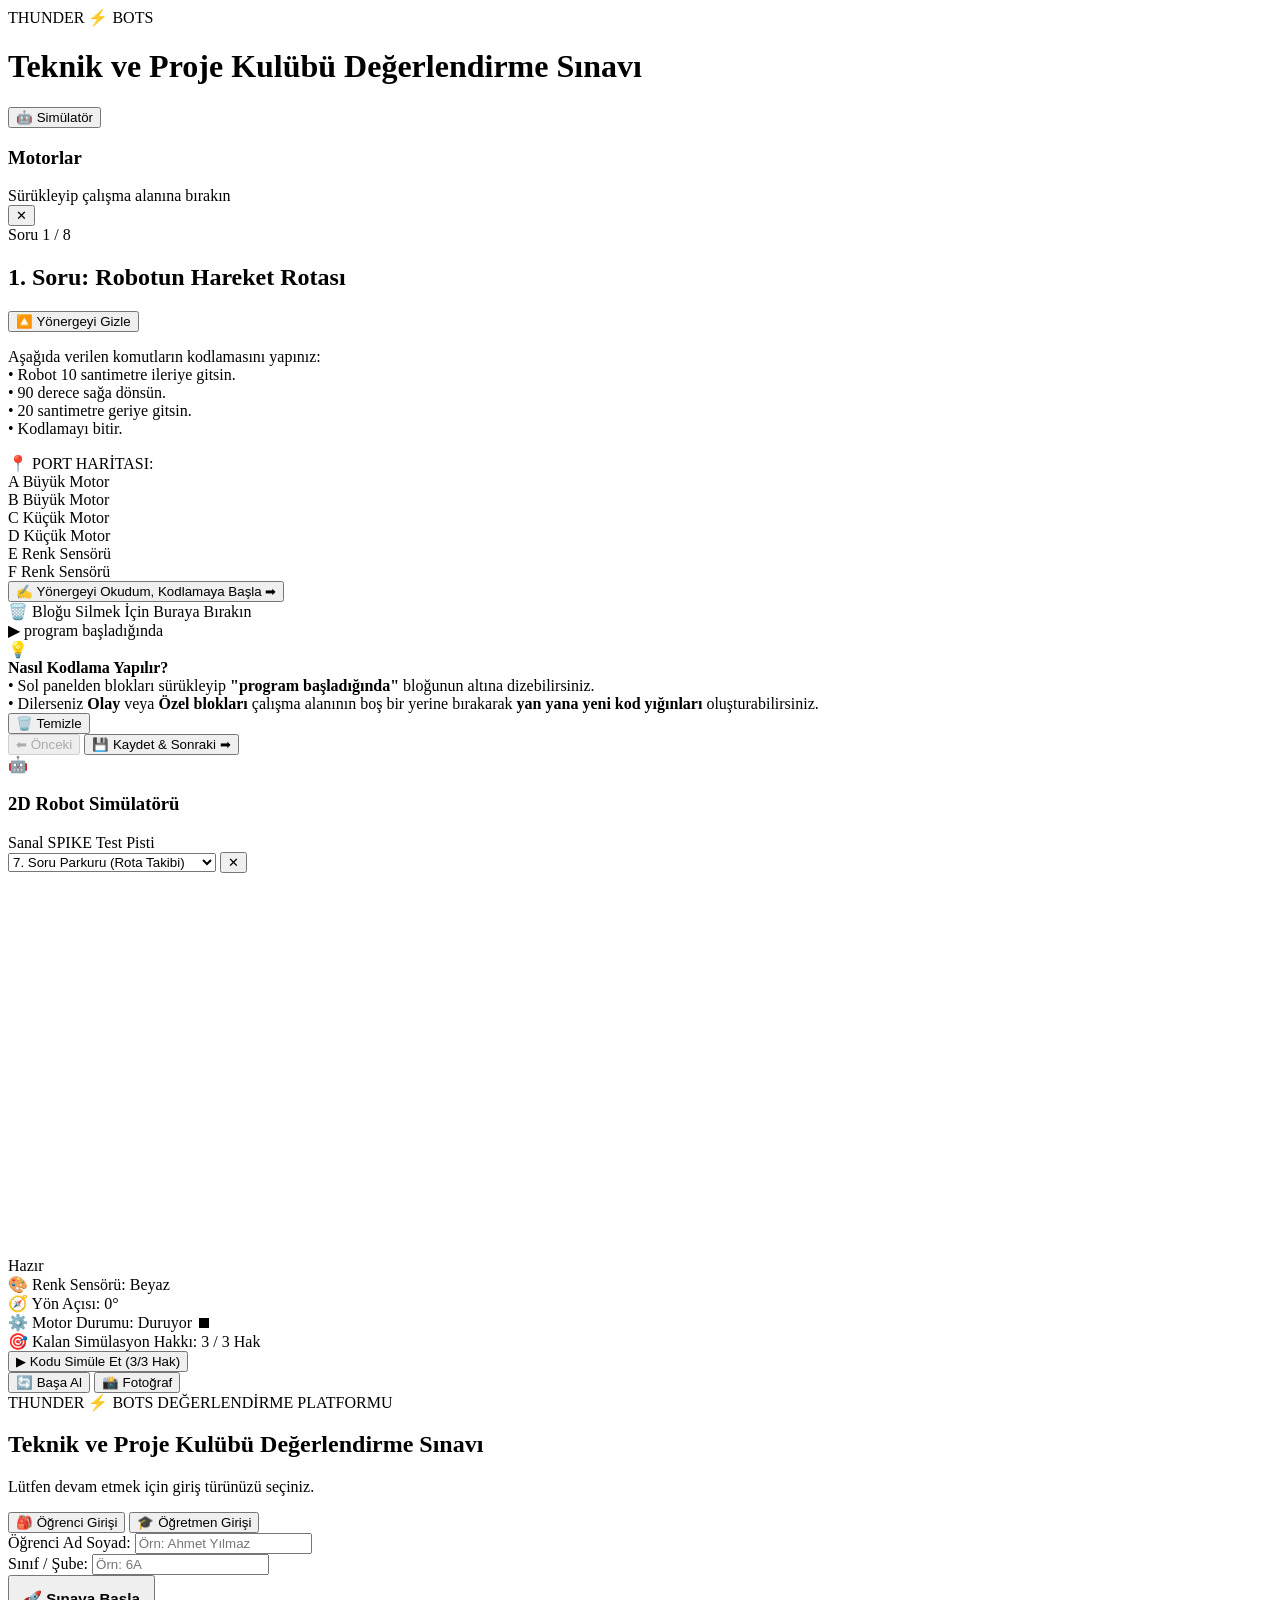
==== index.html @ 91f7d3cd "Update print statement from 'Hello' to 'Goodbye'" ====
<!DOCTYPE html>
<html lang="tr">
<head>
    <meta charset="UTF-8">
    <meta name="viewport" content="width=device-width, initial-scale=1.0">
    <title>Teknik ve Proje Kulübü Değerlendirme Sınavı</title>
    <!-- Google Fonts -->
    <link rel="preconnect" href="https://fonts.googleapis.com">
    <link rel="preconnect" href="https://fonts.gstatic.com" crossorigin>
    <link href="https://fonts.googleapis.com/css2?family=Inter:wght@400;500;600;700&family=Outfit:wght@600;700;800&display=swap" rel="stylesheet">
    <!-- Main Custom CSS -->
    <link rel="stylesheet" href="style.css">
</head>
<body>

    <!-- APP HEADER -->
    <header class="app-header">
        <div class="header-brand">
            <span class="spike-logo-badge">THUNDER ⚡ BOTS</span>
            <h1>Teknik ve Proje Kulübü Değerlendirme Sınavı</h1>
        </div>
        <div class="header-student-info">
            <div id="studentPill" class="student-pill" style="display: none;">
                <span class="user-icon">👤</span>
                <span id="studentInfoText"></span>
            </div>
            <button id="btnToggleSimulator" class="btn-header-sim" title="2D Robotik Simülatörünü Aç/Kapat">
                🤖 Simülatör
            </button>
            <div id="teacherTestBanner" class="teacher-test-banner" style="display: none;">
                <span class="test-mode-badge">🧪 Öğretmen Test Modu</span>
                <button id="btnReturnToTeacherDashboard" class="btn-return-teacher" title="Öğretmen Yönetim Paneline Dön">
                    ⚙️ Öğretmen Paneli
                </button>
            </div>
        </div>
    </header>

    <!-- MAIN APP CONTAINER -->
    <main class="main-container">
        <!-- SOL SIDEBAR (KATEGORİ İKONLARI) -->
        <aside class="sidebar-categories" id="categorySidebar">
            <!-- Dynamic Category Buttons (Rendered via JS) -->
        </aside>

        <!-- BLOK ÇEKMECESİ (DRAWER) -->
        <section class="blocks-drawer" id="blocksDrawer">
            <div class="drawer-header">
                <div class="drawer-title-group">
                    <h3 id="drawerTitle">Motorlar</h3>
                    <span class="drawer-subtitle">Sürükleyip çalışma alanına bırakın</span>
                </div>
                <button id="btnCloseBlocksDrawer" class="btn-close-drawer" title="Blok Panelini Kapat">✕</button>
            </div>
            <div class="drawer-content" id="drawerContent">
                <!-- Dynamic Blocks / Buttons (Rendered via JS) -->
            </div>
        </section>

        <!-- KODLAMA VE SORU ALANI (WORKSPACE) -->
        <section class="workspace-area">
            <!-- SORU BİLGİSİ BANNERI -->
            <div class="question-banner" id="questionBanner">
                <div class="question-meta">
                    <div class="meta-left">
                        <span class="badge-question-num" id="questionBadge">Soru 1 / 8</span>
                        <h2 id="questionTitle">1. Soru: Robotun Hareket Rotası</h2>
                    </div>
                    <div class="meta-right">
                        <button id="btnToggleBanner" class="btn-banner-toggle" title="Yönergeyi Daralt / Genişlet">
                            <span id="btnToggleBannerIcon">🔼</span> <span id="btnToggleBannerText">Yönergeyi Gizle</span>
                        </button>
                    </div>
                </div>

                <!-- GENİŞLETİLEBİLİR / DARALTILABİLİR YÖNERGE İÇERİĞİ -->
                <div id="questionDetailsContent" class="question-details-content">
                    <p id="questionDesc" class="question-desc">
                        Aşağıda verilen komutların kodlamasını yapınız:<br>
                        • Robot 10 santimetre ileriye gitsin.<br>
                        • 90 derece sağa dönsün.<br>
                        • 20 santimetre geriye gitsin.<br>
                        • Kodlamayı bitir.
                    </p>

                    <!-- PORT HARİTASI BILGISI -->
                    <div class="hardware-port-map" id="hardwarePortMap">
                        <span class="port-map-title">📍 PORT HARİTASI:</span>
                        <div class="port-chip-group">
                            <div class="port-chip"><span class="port-badge bg-pink">A</span> <span class="port-label">Büyük Motor</span></div>
                            <div class="port-chip"><span class="port-badge bg-pink">B</span> <span class="port-label">Büyük Motor</span></div>
                            <div class="port-chip"><span class="port-badge bg-blue">C</span> <span class="port-label">Küçük Motor</span></div>
                            <div class="port-chip"><span class="port-badge bg-blue">D</span> <span class="port-label">Küçük Motor</span></div>
                            <div class="port-chip"><span class="port-badge bg-teal">E</span> <span class="port-label">Renk Sensörü</span></div>
                            <div class="port-chip"><span class="port-badge bg-teal">F</span> <span class="port-label">Renk Sensörü</span></div>
                        </div>
                    </div>

                    <!-- KODLAMAYA BAŞLAMA & SİMÜLATÖR EYLEMLERİ -->
                    <div class="banner-actions-row">
                        <button id="btnStartCodingNow" class="btn-start-coding" title="Yönergeyi daraltıp kod tuvaline odaklan">
                            ✍️ Yönergeyi Okudum, Kodlamaya Başla ➡
                        </button>
                        <button id="btnOpenSimFromBanner" class="btn-pulse-sim" style="display: none;">
                            🤖 2D Robotik Simülatör Test Pistini Aç ➡
                        </button>
                    </div>
                </div>
            </div>

            <!-- CANVAS / DROP AREA -->
            <div class="canvas-container" id="canvasContainer">
                <div class="canvas-grid-bg"></div>

                <!-- SILME ALANI (TRASH ZONE) -->
                <div id="trashZone" class="trash-zone">
                    🗑️ Bloğu Silmek İçin Buraya Bırakın
                </div>

                <!-- ANA YIĞIN CONTAINER -->
                <div id="blockDropList" class="block-drop-list">
                    <!-- FIXED HAT BLOCK -->
                    <div class="block-stack" id="mainBlockStack">
                        <div class="spike-block hat-block" data-block-id="evt_start" draggable="false">
                            <span class="play-icon">▶</span>
                            <span>program başladığında</span>
                        </div>
                    </div>

                    <!-- EMPTY PLACEHOLDER WITH CLEAR GUIDANCE -->
                    <div id="emptyPlaceholder" class="empty-drop-placeholder">
                        <span class="arrow">💡</span>
                        <div class="placeholder-text-group">
                            <strong>Nasıl Kodlama Yapılır?</strong><br>
                            • Sol panelden blokları sürükleyip <b>"program başladığında"</b> bloğunun altına dizebilirsiniz.<br>
                            • Dilerseniz <b>Olay</b> veya <b>Özel blokları</b> çalışma alanının boş bir yerine bırakarak <b>yan yana yeni kod yığınları</b> oluşturabilirsiniz.
                        </div>
                    </div>
                </div>

                <!-- MANTIK VE KAĞIT ÜZERİNDE ÇÖZÜM YANIT KARTI (SORU 3 VE 4 İÇİN) -->
                <div id="paperAnswerContainer" class="paper-answer-container" style="display: none;">
                    <div class="paper-card">
                        <div class="paper-card-header">
                            <span class="paper-badge">📐 MANTIK & MUHAKEME ÇÖZÜMÜ</span>
                            <h3>Cevap Giriş Alanı</h3>
                        </div>
                        <div class="paper-card-tip">
                            💡 <b>Yönerge:</b> Lütfen bu soruyu <b>size verilen boş kağıda</b> çözünüz. Bulduğunuz net sonucu aşağıdaki kutucuğa yazınız.
                        </div>
                        <div class="paper-input-group">
                            <label for="inputPaperAnswer">Cevabınız (Sayı veya Sonuç):</label>
                            <input type="text" id="inputPaperAnswer" class="paper-input" placeholder="Cevabınızı buraya yazınız..." autocomplete="off">
                        </div>
                        <div class="paper-status" id="paperSaveStatus" style="display: none;">
                            ✓ Yanıtınız anında kaydedildi.
                        </div>
                        <div class="paper-card-actions" style="margin-top: 14px;">
                            <button type="button" id="btnPaperNextQuestion" class="btn btn-primary" style="width: 100%; padding: 12px; font-weight: 700; font-size: 0.95rem;">
                                💾 Kaydet ve Sıradaki Soruya Geç ➡
                            </button>
                        </div>
                    </div>
                </div>
            </div>

            <!-- WORKSPACE FOOTER CONTROLS -->
            <footer class="workspace-footer">
                <div class="footer-left">
                    <button id="btnClearCanvas" class="btn btn-outline" title="Çalışma Alanındaki Kodları Temizle">
                        🗑️ Temizle
                    </button>
                </div>
                <div class="footer-right">
                    <button id="btnPrevQuestion" class="btn btn-outline" disabled>
                        ⬅ Önceki
                    </button>
                    <button id="btnNextQuestion" class="btn btn-primary" title="Cevabı kaydet ve sıradaki soruya geç">
                        💾 Kaydet & Sonraki ➡
                    </button>
                    <button id="btnFinishExam" class="btn btn-success" style="display: none;" title="Sınavı bitir ve tüm sonuçları öğretmene gönder">
                        🚀 Sınavı Tamamla ve Gönder
                    </button>
                </div>
            </footer>
        </section>

        <!-- 2D ROBOTİK SİMÜLASYON PANELİ (OPEN ROBERTA ESİNTİLİ) -->
        <aside class="sim-drawer" id="simDrawer">
            <div class="sim-drawer-header">
                <div class="sim-header-title">
                    <span class="sim-brand-icon">🤖</span>
                    <div class="sim-title-group">
                        <h3>2D Robot Simülatörü</h3>
                        <span class="sim-sub">Sanal SPIKE Test Pisti</span>
                    </div>
                </div>
                <div class="sim-header-actions">
                    <select id="simTrackSelect" class="sim-track-select">
                        <option value="q7">7. Soru Parkuru (Rota Takibi)</option>
                        <option value="q8">8. Soru Parkuru (Renk Şeritleri)</option>
                        <option value="free">Açık Parkur (Serbest)</option>
                    </select>
                    <button id="btnCloseSimulator" class="btn-close-sim" title="Paneli Kapat">✕</button>
                </div>
            </div>

            <!-- CANVASI VE GÖREV BİLGİSİ -->
            <div class="sim-canvas-wrapper">
                <canvas id="simCanvas" width="480" height="380"></canvas>
                <div class="sim-canvas-overlay-badge badge-default" id="simMissionBadge">Hazır</div>
            </div>

            <!-- CANLI SENSÖR & TELEMETRİ GÖSTERGESİ (HUD) -->
            <div class="sim-telemetry-panel">
                <div class="telemetry-card">
                    <span class="telemetry-label">🎨 Renk Sensörü:</span>
                    <span class="telemetry-pill" id="simPillColor">Beyaz</span>
                </div>
                <div class="telemetry-card">
                    <span class="telemetry-label">🧭 Yön Açısı:</span>
                    <span class="telemetry-val" id="simTxtHeading">0°</span>
                </div>
                <div class="telemetry-card">
                    <span class="telemetry-label">⚙️ Motor Durumu:</span>
                    <span class="telemetry-val" id="simTxtMotors">Duruyor ⏹</span>
                </div>
            </div>

            <!-- SİMÜLATÖR KONTROL BUTONLARI -->
            <div class="sim-footer-controls">
                <!-- 3 SİMÜLASYON HAKKI GÖSTERGESİ -->
                <div class="sim-attempts-indicator" id="simAttemptsIndicator">
                    <span class="attempts-label">🎯 Kalan Simülasyon Hakkı:</span>
                    <span class="attempt-pill pill-green" id="simAttemptsBadge">3 / 3 Hak</span>
                </div>
                <button id="btnSimPlay" class="btn btn-sim-play" title="Kodu Robot Üzerinde Test Et (Toplam 3 Deneme Hakkı)">
                    ▶ Kodu Simüle Et <span class="sim-attempts-tag" id="btnSimAttemptsTag">(3/3 Hak)</span>
                </button>
                <div class="sim-controls-sub-row">
                    <button id="btnSimReset" class="btn btn-outline btn-sim-reset" title="Robotu Başlangıç Noktasına Al">
                        🔄 Başa Al
                    </button>
                    <button id="btnSimSnapshot" class="btn btn-outline btn-sim-snapshot" title="Pistin Ekran Görüntüsünü Al">
                        📸 Fotoğraf
                    </button>
                </div>
            </div>
        </aside>
    </main>

    <!-- 1. ANA GİRİŞ VE ROL SEÇİMİ MODALI (ÖĞRENCİ / ÖĞRETMEN) -->
    <div id="modalStudentEntry" class="modal-overlay">
        <div class="modal-card modal-auth-card">
            <div class="modal-header">
                <span class="modal-badge">THUNDER ⚡ BOTS DEĞERLENDİRME PLATFORMU</span>
                <h2>Teknik ve Proje Kulübü Değerlendirme Sınavı</h2>
                <p>Lütfen devam etmek için giriş türünüzü seçiniz.</p>
            </div>

            <!-- ROL GEÇİŞ SEKMELERİ -->
            <div class="auth-role-tabs">
                <button type="button" id="tabStudentRole" class="auth-tab-btn active">
                    🎒 Öğrenci Girişi
                </button>
                <button type="button" id="tabTeacherRole" class="auth-tab-btn">
                    🎓 Öğretmen Girişi
                </button>
            </div>

            <!-- 1. ÖĞRENCİ GİRİŞ PANELİ -->
            <div id="panelStudentAuth" class="auth-role-panel">
                <form id="formStudentEntry">
                    <div class="form-group">
                        <label for="inputStudentName">Öğrenci Ad Soyad:</label>
                        <input type="text" id="inputStudentName" placeholder="Örn: Ahmet Yılmaz" required autocomplete="off">
                    </div>
                    <div class="form-group">
                        <label for="inputStudentClass">Sınıf / Şube:</label>
                        <input type="text" id="inputStudentClass" placeholder="Örn: 6A" required autocomplete="off">
                    </div>
                    <button type="submit" class="btn btn-primary btn-block" style="padding: 13px; font-weight: 700; font-size: 0.95rem;">
                        🚀 Sınava Başla
                    </button>
                </form>
            </div>

            <!-- 2. ÖĞRETMEN GİRİŞ VE YÖNETİM PANELİ -->
            <div id="panelTeacherAuth" class="auth-role-panel" style="display: none;">
                <!-- DURUM A: ŞİFRE GİRİŞİ (Bu Tarayıcıda İlk Kez Giriş Yapılıyorsa) -->
                <div id="teacherPasswordSection" style="display: none;">
                    <form id="formTeacherPassword">
                        <div class="form-group">
                            <label for="inputTeacherPassword">Öğretmen Güvenlik Şifresi:</label>
                            <input type="password" id="inputTeacherPassword" placeholder="Şifrenizi giriniz" autocomplete="current-password">
                        </div>
                        <div id="teacherPasswordError" class="auth-error-msg" style="display: none;">
                            ⚠️ Hatalı öğretmen şifresi! Lütfen tekrar deneyiniz.
                        </div>
                        <div class="auth-hint-box">
                            💡 <b>Kalıcı Giriş:</b> Bu tarayıcıda şifreyi bir kez girdiğinizde sistem sizi hatırlayacak ve sonraki girişlerinizde tekrar şifre istemeyecektir.
                        </div>
                        <button type="submit" class="btn btn-primary btn-block" style="padding: 12px; font-weight: 700; background-color: #4f46e5; border: none;">
                            🔑 Öğretmen Paneline Giriş Yap
                        </button>
                    </form>
                </div>

                <!-- DURUM B: DOĞRULANMIŞ ÖĞRETMEN YÖNETİM PANELİ -->
                <div id="teacherDashboardSection" style="display: none;">
                    <div class="teacher-auth-header">
                        <span class="auth-success-badge">✓ Öğretmen Oturumu Açık</span>
                        <button type="button" id="btnTeacherLogout" class="btn-logout-teacher" title="Bu tarayıcıdaki kayıtlı şifreyi silip çıkış yap">
                            🚪 Çıkış Yap / Şifreyi Unut
                        </button>
                    </div>

                    <div class="teacher-actions-grid">
                        <!-- 1. SİSTEMİ ÖĞRENCİ OLARAK DENE -->
                        <div class="teacher-action-card highlight-card">
                            <div class="action-card-header">
                                <span class="action-card-icon">🧪</span>
                                <div>
                                    <h4>Öğrenci Olarak Sistemi Dene</h4>
                                    <p>Otomatik profil oluşturup sistemi gerçek bir öğrenci gözüyle test edin.</p>
                                </div>
                            </div>
                            <div class="demo-options-row">
                                <label class="demo-checkbox-label">
                                    <input type="checkbox" id="chkSkipWiringInDemo" checked>
                                    <span>Kablo bağlantı testini otomatik geç (Doğrudan 1. soruya başla)</span>
                                </label>
                            </div>
                            <button type="button" id="btnLaunchTeacherDemo" class="btn btn-demo-launch">
                                🚀 Test Öğrencisi Olarak Sınava Başla ➡
                            </button>
                        </div>

                        <!-- 2. SİSTEM VE E-TABLO AYARLARI -->
                        <div class="teacher-action-card">
                            <div class="action-card-header">
                                <span class="action-card-icon">⚙️</span>
                                <div>
                                    <h4>Google E-Tablo Webhook Ayarı</h4>
                                    <p>Öğrenci sınav yanıtlarının gönderildiği bağlantı URL'si.</p>
                                </div>
                            </div>
                            <div class="form-group" style="margin-bottom: 8px;">
                                <input type="text" id="inputTeacherWebhookUrl" class="webhook-input" placeholder="https://script.google.com/macros/s/.../exec">
                            </div>
                            <div style="display: flex; gap: 8px;">
                                <button type="button" id="btnSaveWebhookUrl" class="btn btn-outline btn-sm">
                                    💾 URL'yi Kaydet
                                </button>
                                <button type="button" id="btnTestWebhookUrl" class="btn btn-outline btn-sm">
                                    🔗 Bağlantıyı Test Et
                                </button>
                            </div>
                            <div id="webhookStatusMsg" class="webhook-status-text" style="display: none;"></div>
                        </div>

                        <!-- 3. ÖĞRENCİ KOD İNCELEME & SİMÜLATÖR -->
                        <div class="teacher-action-card">
                            <div class="action-card-header">
                                <span class="action-card-icon">🔍</span>
                                <div>
                                    <h4>Öğrenci Kodunu Canlı İncele</h4>
                                    <p>Google E-Tablo'dan kopyalanan JSON kod verisini tuvale aktarın.</p>
                                </div>
                            </div>
                            <button type="button" id="btnOpenCodeInspectorModal" class="btn btn-outline" style="width: 100%; font-weight: 600; font-size: 0.85rem;">
                                📂 Kod İnceleme Penceresini Aç
                            </button>
                        </div>
                    </div>
                </div>
            </div>
        </div>
    </div>

    <!-- 2. DONANIM VE KABLO BAĞLANTI SİMÜLASYONU MODALI (ADIM ADIM YÖNERGELİ) -->
    <div id="modalHardwareSetup" class="modal-overlay" style="display: none;">
        <div class="modal-card modal-lg" style="max-width: 860px;">
            <div class="modal-header">
                <span class="modal-badge">DONANIM VE PORT BAĞLANTI KURULUMU</span>
                <h2>Robotik Donanım Parçalarını Bağlayınız 🔌</h2>
                <p>Lütfen aşağıdaki yönergeyi takip ederek motor ve sensör kablolarını Hub üzerindeki portlara takınız.</p>
            </div>

            <!-- CANLI VE GÖZE ÇARPAN YÖNERGE KARTI -->
            <div class="hero-instruction-card" id="heroInstructionCard">
                <div class="hero-step-badge" id="heroStepBadge">ADIM 1 / 6</div>
                <div class="hero-instruction-text" id="wiringStepInstruction">
                    👉 Lütfen <b>Büyük Motor</b> parçasını seçip Hub üzerindeki <b>A</b> portuna bağlayınız.
                </div>
            </div>

            <!-- SIMULATOR INTERACTIVE CONTAINER -->
            <div class="wiring-sim-container">
                <!-- SPIKE PRIME HUB BOX -->
                <div class="spike-hub-box">
                    <div class="hub-ports-left">
                        <button class="port-btn" id="btnPortA" data-port="A">A ⚡</button>
                        <button class="port-btn" id="btnPortC" data-port="C">C ⚡</button>
                        <button class="port-btn" id="btnPortE" data-port="E">E ⚡</button>
                    </div>

                    <div class="hub-center-screen">
                        <div class="hub-matrix">
                            <div class="led-dot"></div><div class="led-dot"></div><div class="led-dot"></div>
                            <div class="led-dot"></div><div class="led-dot" style="background:#0284c7;"></div><div class="led-dot"></div>
                            <div class="led-dot"></div><div class="led-dot"></div><div class="led-dot"></div>
                        </div>
                        <span class="hub-label-text">SPIKE HUB</span>
                    </div>

                    <div class="hub-ports-right">
                        <button class="port-btn" id="btnPortB" data-port="B">⚡ B</button>
                        <button class="port-btn" id="btnPortD" data-port="D">⚡ D</button>
                        <button class="port-btn" id="btnPortF" data-port="F">⚡ F</button>
                    </div>
                </div>

                <!-- DONANIM PARÇALARI PANELİ -->
                <div class="wiring-tools-panel">
                    <div class="tool-title">📌 Bağlanacak Donanım Parçasını Seçiniz:</div>
                    <div class="tool-items">
                        <div class="tool-card tool-pink" data-type="big_motor">
                            <span class="tool-icon">⚙️</span>
                            <span class="tool-name">Büyük Motor (Hareket)</span>
                        </div>
                        <div class="tool-card tool-blue" data-type="small_motor">
                            <span class="tool-icon">🔌</span>
                            <span class="tool-name">Küçük Motor (Eklenti / Kol)</span>
                        </div>
                        <div class="tool-card tool-teal" data-type="color_sensor">
                            <span class="tool-icon">👁️</span>
                            <span class="tool-name">Renk Sensörü</span>
                        </div>
                    </div>
                </div>
            </div>

            <!-- GEÇERLİLİK UYARISI VEYA BAŞLAMA BUTTONU -->
            <div id="simFeedback" class="sim-feedback-box" style="display: none;"></div>

            <button id="btnStartExamFromSim" class="btn btn-success btn-block" style="display: none; margin-top: 14px; padding: 14px; font-size: 1.05rem;">
                🚀 Kodlama Sınavına Başla ➡
            </button>

            <!-- GİZLİ MİNİMAL SON ÇARE ATLA BUTONU -->
            <div style="text-align: center; margin-top: 18px;">
                <button id="btnSkipWiringSim" style="background: transparent; border: 1px solid #fca5a5; color: #ef4444; font-size: 0.72rem; font-weight: 600; padding: 5px 12px; border-radius: 8px; cursor: pointer; opacity: 0.7; transition: all 0.2s ease;" onmouseover="this.style.opacity='1'; this.style.backgroundColor='#fef2f2';" onmouseout="this.style.opacity='0.7'; this.style.backgroundColor='transparent';">
                    ⚠️ Sorun yaşıyorum, bu kısmı geçmek istiyorum. Port bağlamayı atla.
                </button>
            </div>
        </div>
    </div>

    <!-- 3. ÖZEL BLOK OLUŞTURMA MODALI (BLOKLARIM) -->
    <div id="modalCustomBlock" class="modal-overlay" style="display: none;">
        <div class="modal-card modal-custom-block">
            <div class="custom-block-header">
                <h3>Bir Blok Oluştur</h3>
                <button id="btnCloseCustomBlockModal" class="btn-close-modal">✕</button>
            </div>
            
            <div class="custom-block-preview-area">
                <div class="preview-block-pink" id="previewCustomBlock">
                    <input type="text" id="inputCustomBlockName" value="blok adı" placeholder="blok adı">
                </div>
            </div>

            <div class="custom-block-options">
                <div class="custom-option-card" id="btnAddNumInput">
                    <div class="option-icon icon-circle">1</div>
                    <span class="option-title">girdi ekle</span>
                    <span class="option-sub">sayı</span>
                </div>
                <div class="custom-option-card" id="btnAddBoolInput">
                    <div class="option-icon icon-diamond">◇</div>
                    <span class="option-title">girdi ekle</span>
                    <span class="option-sub">mantıksal</span>
                </div>
                <div class="custom-option-card" id="btnAddTextLabel">
                    <div class="option-icon icon-text">T</div>
                    <span class="option-title">etiket ekle</span>
                    <span class="option-sub">metin</span>
                </div>
            </div>

            <div class="custom-block-footer">
                <button id="btnCancelCustomBlock" class="btn btn-outline">İptal</button>
                <button id="btnSaveCustomBlock" class="btn btn-primary" style="background-color: #ff5577; border: none;">Tamam</button>
            </div>
        </div>
    </div>

    <!-- 4. SINAV TAMAMLANDI / TEŞEKKÜR MODALI (ÖĞRENCİ ARAYÜZÜ) -->
    <div id="modalExamResults" class="modal-overlay" style="display: none;">
        <div class="modal-card" style="text-align: center; max-width: 480px; padding: 36px 28px;">
            <div style="font-size: 3.5rem; margin-bottom: 12px;">🎉</div>
            <h2 style="font-family: var(--font-display); font-size: 1.5rem; color: #0f172a; margin-bottom: 8px;">
                Sınavınız Başarıyla İletilmiştir!
            </h2>
            <p id="studentSuccessMsg" style="font-size: 0.95rem; color: #475569; margin-bottom: 24px; line-height: 1.5;">
                Tebrikler! Sınav yanıtlarınız öğretmeninize başarıyla ulaştırılmıştır.
            </p>
            <button id="btnReturnToStart" class="btn btn-primary btn-block" style="padding: 14px; font-size: 1rem; font-weight: 700; border-radius: 12px; background-color: #10b981; border: none;">
                Tamam
            </button>
        </div>
    </div>

    <!-- 5. ÖĞRETMEN İNCELEME & REPLAY MODALI -->
    <div id="modalTeacherReview" class="modal-overlay" style="display: none;">
        <div class="modal-card modal-lg" style="max-width: 660px;">
            <div class="modal-header">
                <span class="modal-badge" style="background:#e0e7ff; color:#4338ca;">ÖĞRETMEN İNCELEME PANELİ</span>
                <h2>Öğrenci Kodunu Yükle ve Canlı İncele 🎓</h2>
                <p>Google E-Tablo'dan kopyaladığınız öğrenci kod verisini (JSON) veya aktif sınavdaki öğrencinin yanıtını yükleyip simülatörde canlı izleyebilirsiniz.</p>
            </div>
            <div class="teacher-modal-body" style="display:flex; flex-direction:column; gap:12px; margin: 16px 0;">
                <div style="display:flex; gap: 10px; flex-wrap: wrap;">
                    <button id="btnTeacherLoadCurrent" class="btn btn-outline" style="flex:1; min-width: 200px; font-weight: 600;">
                        📥 Aktif Öğrencinin Kodunu Al
                    </button>
                    <button id="btnTeacherCaptureWorkspace" class="btn btn-outline" style="flex:1; min-width: 200px; font-weight: 600;">
                        📸 Simülatör Görüntüsünü İndir (PNG)
                    </button>
                </div>
                <label style="font-size:0.85rem; font-weight:700; color:#334155; margin-top: 6px;">Veya Öğrenci Kod Verisini (JSON / Metin) Yapıştırınız:</label>
                <textarea id="teacherCodeInput" rows="6" placeholder='[{"stackId":"main","blocks":[{"id":"mov_move_dir","inputs":{"dir":"↑","val":"10","unit":"cm"}}, ...]}]' style="width:100%; border:1px solid #cbd5e1; border-radius:8px; padding:10px; font-family:monospace; font-size:0.8rem; resize:vertical; box-sizing:border-box; background:#f8fafc;"></textarea>
                <div id="teacherFeedback" style="font-size:0.85rem; font-weight:600; color:#10b981; display:none;"></div>
            </div>
            <div class="custom-block-footer" style="display:flex; justify-content:flex-end; gap:10px;">
                <button id="btnCloseTeacherModal" class="btn btn-outline">Kapat</button>
                <button id="btnTeacherApplyAndSim" class="btn btn-primary" style="background:#4f46e5; border:none; padding: 10px 18px;">
                    🚀 Tuvale Yükle ve Simüle Et
                </button>
            </div>
        </div>
    </div>

    <!-- ÖĞRENCİ KOD GÖNDERİM BİLDİRİM TOASTI -->
    <div id="studentToast" class="student-toast" style="display: none;">
        <span class="toast-icon">🎉</span>
        <div class="toast-content">
            <h4 id="toastTitle">Kodunuz Gönderildi!</h4>
            <p id="toastMessage">Soru yanıtınız öğretmeninize başarıyla iletildi.</p>
        </div>
        <button id="btnCloseToast" class="btn-close-toast" title="Bildirimi Kapat">✕</button>
    </div>

    <!-- JS Logic -->
    <script src="blocks-data.js"></script>
    <script src="simulator-engine.js"></script>
    <script src="app.js"></script>
</body>
</html>
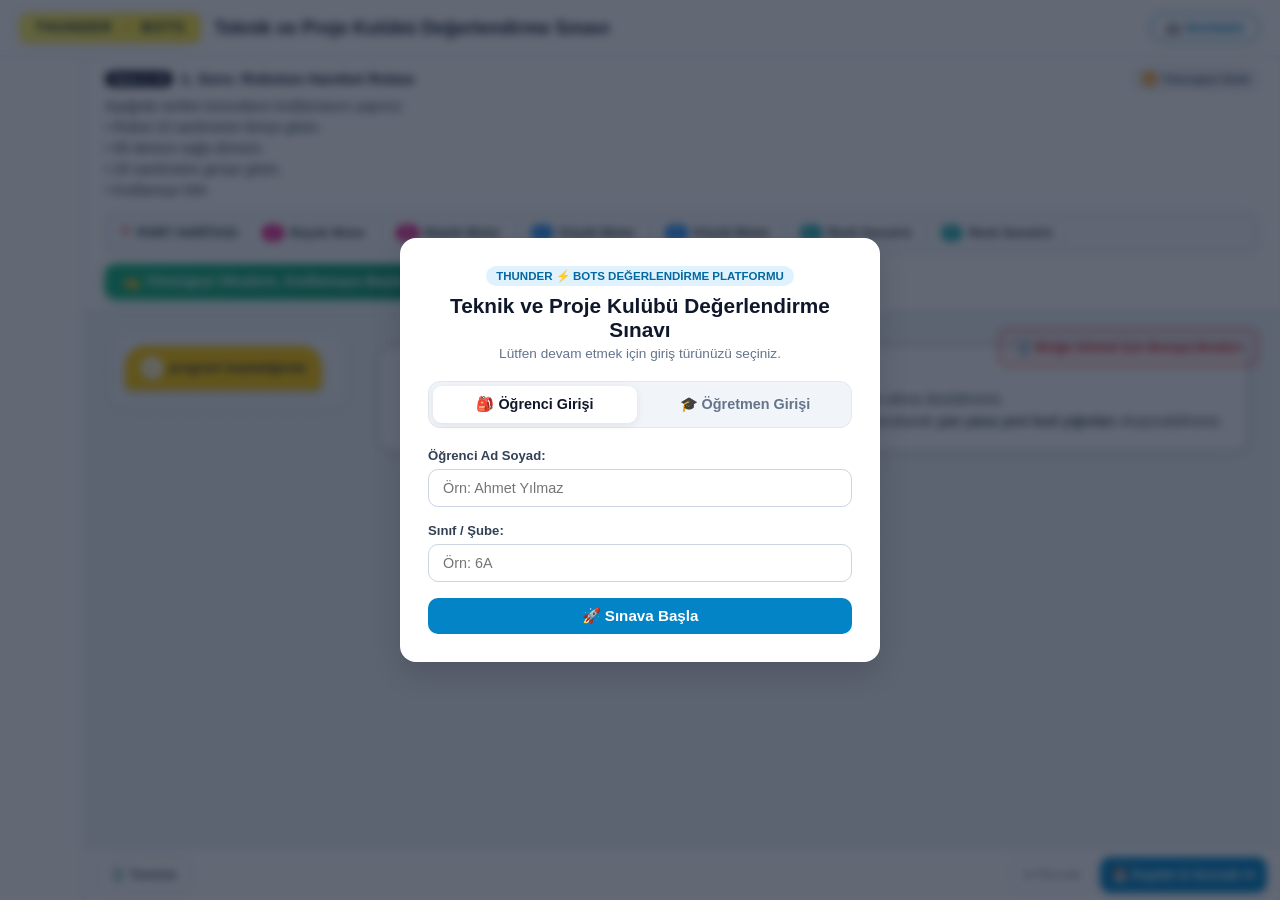
==== commit 251d055a: "Add files via upload" ====
--- a/index.html
+++ b/index.html
@@ -146,7 +146,7 @@
                             <h3>Cevap Giriş Alanı</h3>
                         </div>
                         <div class="paper-card-tip">
-                            💡 <b>Yönerge:</b> Lütfen bu soruyu <b>size verilen boş kağıda</b> çözünüz. Bulduğunuz net sonucu aşağıdaki kutucuğa yazınız.
+                            💡 <b>Yönerge:</b> Lütfen bu soruyu <b>size verilen boş kağıda</b> çözünüz. Bulduğunuz sonucu aşağıdaki kutucuğa yazınız.
                         </div>
                         <div class="paper-input-group">
                             <label for="inputPaperAnswer">Cevabınız (Sayı veya Sonuç):</label>
@@ -155,11 +155,7 @@
                         <div class="paper-status" id="paperSaveStatus" style="display: none;">
                             ✓ Yanıtınız anında kaydedildi.
                         </div>
-                        <div class="paper-card-actions" style="margin-top: 14px;">
-                            <button type="button" id="btnPaperNextQuestion" class="btn btn-primary" style="width: 100%; padding: 12px; font-weight: 700; font-size: 0.95rem;">
-                                💾 Kaydet ve Sıradaki Soruya Geç ➡
-                            </button>
-                        </div>
+
                     </div>
                 </div>
             </div>
--- a/style.css
+++ b/style.css
@@ -0,0 +1,2350 @@
+/* ==========================================================================
+   LEGO SPIKE Prime Style & Exam Application Stylesheet (No-Wrap Precision Fix)
+   ========================================================================== */
+
+:root {
+    --font-primary: 'Inter', -apple-system, BlinkMacSystemFont, 'Segoe UI', Roboto, sans-serif;
+    --font-display: 'Outfit', var(--font-primary);
+
+    /* Backgrounds */
+    --bg-app: #f4f6f9;
+    --bg-header: #ffffff;
+    --bg-sidebar: #ffffff;
+    --bg-drawer: #f8fafc;
+    --bg-workspace: #eef2f7;
+
+    /* Category Colors (LEGO SPIKE Prime palette) */
+    --cat-motorlar: #0084ff;
+    --cat-hareket: #e6007e;
+    --cat-olaylar: #ffc700;
+    --cat-kontrol: #ff8c00;
+    --cat-sensorler: #00a4a6;
+    --cat-operatorler: #40be47;
+    --cat-degiskenler: #ff6600;
+    --cat-bloklarim: #e6004c;
+
+    /* Interface Colors */
+    --color-text-main: #1e293b;
+    --color-text-muted: #64748b;
+    --border-light: #e2e8f0;
+
+    --radius-sm: 6px;
+    --radius-md: 10px;
+    --radius-lg: 16px;
+    --radius-full: 9999px;
+
+    --shadow-sm: 0 1px 3px rgba(0,0,0,0.08);
+    --shadow-md: 0 4px 12px rgba(0,0,0,0.1);
+    --shadow-lg: 0 12px 28px rgba(0,0,0,0.15);
+}
+
+* {
+    box-sizing: border-box;
+    margin: 0;
+    padding: 0;
+}
+
+body {
+    font-family: var(--font-primary);
+    background-color: var(--bg-app);
+    color: var(--color-text-main);
+    height: 100vh;
+    overflow: hidden;
+    display: flex;
+    flex-direction: column;
+}
+
+/* --- HEADER --- */
+.app-header {
+    height: 56px;
+    background-color: var(--bg-header);
+    border-bottom: 1px solid var(--border-light);
+    display: flex;
+    align-items: center;
+    justify-content: space-between;
+    padding: 0 20px;
+    box-shadow: var(--shadow-sm);
+    z-index: 10;
+}
+
+.header-brand {
+    display: flex;
+    align-items: center;
+    gap: 14px;
+}
+
+.spike-logo-badge {
+    background: linear-gradient(135deg, #fff566, #ffeb3b);
+    color: #0f172a;
+    font-family: var(--font-display);
+    font-weight: 800;
+    font-size: 0.9rem;
+    letter-spacing: 1px;
+    padding: 5px 14px;
+    border-radius: var(--radius-sm);
+    border: 1.5px solid #fbc02d;
+    box-shadow: 0 2px 6px rgba(253, 216, 53, 0.4);
+}
+
+.header-brand h1 {
+    font-family: var(--font-display);
+    font-size: 1.15rem;
+    font-weight: 700;
+    color: #0f172a;
+}
+
+.header-student-info {
+    display: flex;
+    align-items: center;
+    gap: 12px;
+}
+
+.student-pill {
+    display: flex;
+    align-items: center;
+    gap: 8px;
+    background-color: #f1f5f9;
+    border: 1px solid #cbd5e1;
+    padding: 5px 14px;
+    border-radius: var(--radius-full);
+    font-size: 0.85rem;
+    font-weight: 600;
+    color: #334155;
+}
+
+/* --- MAIN LAYOUT --- */
+.main-container {
+    flex: 1;
+    display: flex;
+    height: calc(100vh - 56px);
+    overflow: hidden;
+}
+
+/* --- SOL KATEGORİ SIDEBAR --- */
+.sidebar-categories {
+    width: 84px;
+    background-color: var(--bg-sidebar);
+    border-right: 1px solid var(--border-light);
+    display: flex;
+    flex-direction: column;
+    align-items: center;
+    padding: 12px 0;
+    gap: 8px;
+    overflow-y: auto;
+}
+
+.category-item {
+    width: 72px;
+    display: flex;
+    flex-direction: column;
+    align-items: center;
+    gap: 4px;
+    padding: 8px 4px;
+    border-radius: var(--radius-md);
+    cursor: pointer;
+    transition: all 0.15s ease;
+    border: 2px solid transparent;
+}
+
+.category-item:hover {
+    background-color: #f1f5f9;
+}
+
+.category-item.active {
+    background-color: #ffffff;
+    border-color: currentColor;
+    box-shadow: 0 3px 10px rgba(0,0,0,0.12);
+    transform: scale(1.05);
+}
+
+.category-dot {
+    width: 30px;
+    height: 30px;
+    border-radius: 50%;
+    display: flex;
+    align-items: center;
+    justify-content: center;
+    color: #fff;
+    font-size: 0.92rem;
+    box-shadow: 0 2px 5px rgba(0,0,0,0.15);
+}
+
+.category-name {
+    font-size: 0.68rem;
+    font-weight: 700;
+    text-transform: uppercase;
+    letter-spacing: 0.3px;
+    text-align: center;
+    color: #475569;
+}
+
+/* --- BLOK ÇEKMECESİ (DRAWER) --- */
+.blocks-drawer {
+    width: 0;
+    min-width: 0;
+    max-width: 0;
+    background-color: var(--bg-drawer);
+    border-right: 1px solid transparent;
+    display: flex;
+    flex-direction: column;
+    box-shadow: 2px 0 8px rgba(0,0,0,0.03);
+    z-index: 5;
+    overflow: hidden;
+    opacity: 0;
+    pointer-events: none;
+    transition: width 0.22s cubic-bezier(0.4, 0, 0.2, 1), opacity 0.18s ease, border-color 0.2s ease;
+}
+
+.blocks-drawer.open {
+    width: 330px;
+    min-width: 330px;
+    max-width: 330px;
+    opacity: 1;
+    pointer-events: auto;
+    border-right: 1px solid var(--border-light);
+}
+
+.drawer-header {
+    width: 330px;
+    min-width: 330px;
+    padding: 12px 14px;
+    border-bottom: 1px solid var(--border-light);
+    background-color: #ffffff;
+    display: flex;
+    align-items: center;
+    justify-content: space-between;
+    box-sizing: border-box;
+    flex-shrink: 0;
+}
+
+.drawer-title-group {
+    display: flex;
+    flex-direction: column;
+    gap: 2px;
+    min-width: 0;
+}
+
+.drawer-header h3 {
+    font-family: var(--font-display);
+    font-size: 1.05rem;
+    font-weight: 700;
+    margin: 0;
+}
+
+.drawer-subtitle {
+    font-size: 0.72rem;
+    color: var(--color-text-muted);
+}
+
+.btn-close-drawer {
+    width: 30px;
+    height: 30px;
+    border-radius: 50%;
+    border: 1px solid #cbd5e1;
+    background-color: #f8fafc;
+    color: #64748b;
+    font-size: 0.92rem;
+    font-weight: 700;
+    cursor: pointer;
+    display: flex;
+    align-items: center;
+    justify-content: center;
+    transition: all 0.15s ease;
+    flex-shrink: 0;
+    padding: 0;
+    line-height: 1;
+}
+
+.btn-close-drawer:hover {
+    background-color: #fee2e2;
+    color: #dc2626;
+    border-color: #fca5a5;
+    transform: scale(1.08);
+}
+
+.drawer-content {
+    width: 350px;
+    min-width: 330px;
+    max-width: 360px;
+    flex: 1;
+    padding: 14px 10px;
+    overflow-x: hidden;
+    overflow-y: auto;
+    display: flex;
+    flex-direction: column;
+    align-items: flex-start;
+    gap: 8px;
+    box-sizing: border-box;
+}
+
+/* COMPACT TEMPLATE BLOCKS INSIDE DRAWER PALETTE */
+.drawer-content .spike-block {
+    height: 28px !important;
+    min-height: 28px !important;
+    font-size: 0.68rem !important;
+    padding: 0 6px !important;
+    gap: 2px !important;
+    white-space: nowrap !important;
+    box-sizing: border-box !important;
+    transform: scale(0.85);
+    transform-origin: left center;
+    margin-bottom: -3px !important;
+}
+
+.drawer-content .spike-block .block-input-pill {
+    height: 20px !important;
+    line-height: 18px !important;
+    font-size: 0.65rem !important;
+    padding: 0 4px !important;
+    margin: 0 1px !important;
+    border-radius: 6px !important;
+}
+
+.drawer-content .spike-block select.block-input-pill {
+    padding-right: 10px !important;
+}
+
+.drawer-content .spike-block input[type="number"].block-input-pill {
+    width: 28px !important;
+    padding: 0 1px !important;
+    text-align: center !important;
+}
+
+/* DEĞİŞKEN / BLOK OLUŞTURMA BUTONLARI */
+.btn-create-variable, .btn-create-myblock {
+    background-color: #ffffff;
+    border: 2px solid #ff6600;
+    color: #ff6600;
+    font-family: var(--font-primary);
+    font-weight: 700;
+    font-size: 0.88rem;
+    padding: 10px 18px;
+    border-radius: var(--radius-md);
+    cursor: pointer;
+    width: 100%;
+    margin-bottom: 8px;
+    transition: all 0.15s ease;
+    display: flex;
+    align-items: center;
+    justify-content: center;
+    gap: 6px;
+    box-shadow: var(--shadow-sm);
+}
+
+.btn-create-variable:hover {
+    background-color: #ff6600;
+    color: #ffffff;
+}
+
+.btn-create-myblock {
+    border-color: #e6004c;
+    color: #e6004c;
+}
+
+.btn-create-myblock:hover {
+    background-color: #e6004c;
+    color: #ffffff;
+}
+
+/* --- WORKSPACE --- */
+.workspace-area {
+    flex: 1;
+    display: flex;
+    flex-direction: column;
+    background-color: var(--bg-workspace);
+    position: relative;
+    height: 100%;
+    min-height: 0;
+    overflow: hidden;
+}
+
+.question-banner {
+    background-color: #ffffff;
+    padding: 12px 20px;
+    border-bottom: 1px solid var(--border-light);
+    box-shadow: var(--shadow-sm);
+    transition: all 0.25s ease;
+    flex-shrink: 0;
+    max-height: 44vh;
+    overflow-y: auto;
+}
+
+.question-banner.collapsed {
+    padding: 8px 18px;
+    background-color: #f8fafc;
+}
+
+.question-banner.collapsed #questionDetailsContent {
+    display: none !important;
+}
+
+.question-banner.collapsed .question-meta {
+    margin-bottom: 0;
+}
+
+.question-meta {
+    display: flex;
+    align-items: center;
+    justify-content: space-between;
+    gap: 8px;
+    margin-bottom: 6px;
+    flex-wrap: wrap;
+}
+
+.meta-left {
+    display: flex;
+    align-items: center;
+    gap: 8px;
+    flex: 1;
+    min-width: 0;
+}
+
+.meta-right {
+    display: flex;
+    align-items: center;
+    gap: 6px;
+    flex-shrink: 0;
+}
+
+.btn-banner-toggle {
+    background: #f1f5f9;
+    border: 1px solid #cbd5e1;
+    color: #334155;
+    font-size: 0.74rem;
+    font-weight: 700;
+    padding: 3px 8px;
+    border-radius: var(--radius-md);
+    cursor: pointer;
+    display: inline-flex;
+    align-items: center;
+    gap: 4px;
+    transition: all 0.2s ease;
+    white-space: nowrap;
+}
+
+.btn-banner-toggle:hover {
+    background: #e2e8f0;
+    color: #0f172a;
+}
+
+.badge-question-num {
+    background-color: #0f172a;
+    color: #ffffff;
+    font-size: 0.72rem;
+    font-weight: 700;
+    padding: 2px 8px;
+    border-radius: var(--radius-full);
+    white-space: nowrap;
+    flex-shrink: 0;
+}
+
+.question-meta h2 {
+    font-family: var(--font-display);
+    font-size: 0.95rem;
+    line-height: 1.35;
+    color: #0f172a;
+    margin: 0;
+}
+
+.question-desc {
+    font-size: 0.88rem;
+    color: #334155;
+    line-height: 1.5;
+}
+
+.banner-actions-row {
+    display: flex;
+    align-items: center;
+    gap: 12px;
+    margin-top: 10px;
+    flex-wrap: wrap;
+}
+
+.btn-start-coding {
+    background: linear-gradient(135deg, #10b981, #059669);
+    color: #ffffff;
+    font-family: var(--font-primary);
+    font-weight: 800;
+    font-size: 0.9rem;
+    padding: 9px 18px;
+    border: none;
+    border-radius: 10px;
+    cursor: pointer;
+    display: inline-flex;
+    align-items: center;
+    gap: 8px;
+    box-shadow: 0 4px 12px rgba(16, 185, 129, 0.35);
+    transition: all 0.2s ease;
+}
+
+.btn-start-coding:hover {
+    transform: translateY(-1px);
+    box-shadow: 0 6px 16px rgba(16, 185, 129, 0.45);
+}
+
+/* SADE PORT HARİTASI BAR TASARIMI (A: Büyük Motor vb.) */
+.hardware-port-map {
+    margin-top: 10px;
+    background: #f8fafc;
+    border: 1px solid #cbd5e1;
+    border-radius: var(--radius-md);
+    padding: 8px 12px;
+    display: flex;
+    align-items: center;
+    gap: 10px;
+    flex-wrap: wrap;
+}
+
+.port-map-title {
+    font-size: 0.75rem;
+    font-weight: 800;
+    color: #0f172a;
+    letter-spacing: 0.5px;
+}
+
+.port-chip-group {
+    display: flex;
+    gap: 8px;
+    flex-wrap: wrap;
+}
+
+.port-chip {
+    display: flex;
+    align-items: center;
+    gap: 6px;
+    background-color: #ffffff;
+    border-radius: 16px;
+    padding: 3px 10px;
+    border: 1px solid #e2e8f0;
+    box-shadow: 0 1px 2px rgba(0,0,0,0.04);
+}
+
+.port-badge {
+    color: #ffffff;
+    font-weight: 800;
+    font-size: 0.72rem;
+    padding: 2px 7px;
+    border-radius: 8px;
+}
+
+.port-badge.bg-pink { background-color: #e6007e; }
+.port-badge.bg-blue { background-color: #0084ff; }
+.port-badge.bg-teal { background-color: #00a4a6; }
+
+.port-label {
+    font-size: 0.78rem;
+    font-weight: 700;
+    color: #1e293b;
+}
+
+/* --- CANLI VE GÖZE ÇARPAN YÖNERGE KARTI (KABLO BAĞLAMA MODALI) --- */
+.hero-instruction-card {
+    background: linear-gradient(135deg, #fef3c7, #fffbe1);
+    border: 2.5px solid #f59e0b;
+    border-radius: var(--radius-lg);
+    padding: 14px 20px;
+    display: flex;
+    align-items: center;
+    gap: 16px;
+    box-shadow: 0 4px 14px rgba(245, 158, 11, 0.25);
+    margin-bottom: 12px;
+}
+
+.hero-step-badge {
+    background-color: #d97706;
+    color: #ffffff;
+    font-family: var(--font-display);
+    font-weight: 800;
+    font-size: 0.85rem;
+    padding: 6px 14px;
+    border-radius: var(--radius-full);
+    letter-spacing: 0.5px;
+    flex-shrink: 0;
+    box-shadow: 0 2px 5px rgba(0,0,0,0.15);
+}
+
+.hero-instruction-text {
+    font-size: 1.05rem;
+    font-weight: 700;
+    color: #78350f;
+    line-height: 1.4;
+}
+
+/* --- İNTERAKTİF KABLO BAĞLANTI SİMÜLASYONU MODALI --- */
+.wiring-sim-container {
+    display: flex;
+    gap: 20px;
+    margin-top: 10px;
+}
+
+.spike-hub-box {
+    position: relative;
+    width: 260px;
+    height: 260px;
+    background-color: #ffffff;
+    border: 3px solid #e2e8f0;
+    border-radius: 28px;
+    box-shadow: var(--shadow-md);
+    display: flex;
+    align-items: center;
+    justify-content: center;
+}
+
+.hub-center-screen {
+    width: 130px;
+    height: 150px;
+    background-color: #f1f5f9;
+    border-radius: 16px;
+    border: 2px solid #cbd5e1;
+    display: flex;
+    flex-direction: column;
+    align-items: center;
+    justify-content: center;
+    gap: 12px;
+}
+
+.hub-matrix {
+    display: grid;
+    grid-template-columns: repeat(3, 14px);
+    gap: 6px;
+}
+
+.led-dot {
+    width: 14px;
+    height: 14px;
+    background-color: #cbd5e1;
+    border-radius: 3px;
+}
+
+.hub-label-text {
+    font-size: 0.65rem;
+    font-weight: 800;
+    color: #64748b;
+    letter-spacing: 0.5px;
+}
+
+.hub-ports-left, .hub-ports-right {
+    position: absolute;
+    top: 20px;
+    bottom: 20px;
+    display: flex;
+    flex-direction: column;
+    justify-content: space-around;
+}
+
+.hub-ports-left { left: -18px; }
+.hub-ports-right { right: -18px; }
+
+.port-btn {
+    background-color: #0f172a;
+    color: #ffffff;
+    font-weight: 800;
+    font-size: 0.78rem;
+    padding: 8px 12px;
+    border-radius: 12px;
+    border: 2px solid #ffffff;
+    cursor: pointer;
+    box-shadow: var(--shadow-sm);
+    transition: all 0.15s ease;
+}
+
+.port-btn:hover {
+    background-color: #0284c7;
+    transform: scale(1.08);
+}
+
+.port-btn.connected {
+    background-color: #10b981 !important;
+    border-color: #059669 !important;
+}
+
+/* BAĞLANACAK DONANIM PARÇASI SEÇİM KARTLARI RENKLERİ */
+.wiring-tools-panel {
+    flex: 1;
+    background-color: #f8fafc;
+    border: 1px solid #e2e8f0;
+    border-radius: var(--radius-lg);
+    padding: 16px;
+}
+
+.tool-title {
+    font-size: 0.85rem;
+    font-weight: 700;
+    color: #0f172a;
+    margin-bottom: 12px;
+}
+
+.tool-items {
+    display: flex;
+    flex-direction: column;
+    gap: 10px;
+}
+
+.tool-card {
+    display: flex;
+    align-items: center;
+    gap: 12px;
+    background-color: #ffffff;
+    border: 2px solid #cbd5e1;
+    border-radius: var(--radius-md);
+    padding: 12px 16px;
+    cursor: pointer;
+    transition: all 0.15s ease;
+}
+
+.tool-card.tool-pink:hover {
+    border-color: #e6007e;
+    background-color: #fff0f6;
+}
+.tool-card.tool-pink.selected {
+    border-color: #e6007e;
+    background-color: #ffe6f2;
+    box-shadow: 0 0 0 3px rgba(230, 0, 126, 0.2);
+}
+
+.tool-card.tool-blue:hover {
+    border-color: #0084ff;
+    background-color: #f0f7ff;
+}
+.tool-card.tool-blue.selected {
+    border-color: #0084ff;
+    background-color: #e6f2ff;
+    box-shadow: 0 0 0 3px rgba(0, 132, 255, 0.2);
+}
+
+.tool-card.tool-teal:hover {
+    border-color: #00a4a6;
+    background-color: #f0fdfd;
+}
+.tool-card.tool-teal.selected {
+    border-color: #00a4a6;
+    background-color: #e6f7f7;
+    box-shadow: 0 0 0 3px rgba(0, 164, 166, 0.2);
+}
+
+.tool-icon {
+    font-size: 1.3rem;
+}
+
+.tool-name {
+    font-weight: 700;
+    font-size: 0.9rem;
+    color: #0f172a;
+}
+
+/* BAĞLANTI DURUMU ALTI */
+.wiring-status-bar {
+    margin-top: 16px;
+    display: flex;
+    justify-content: space-between;
+    background-color: #f1f5f9;
+    padding: 10px 14px;
+    border-radius: var(--radius-md);
+}
+
+.status-badge {
+    font-size: 0.8rem;
+    font-weight: 800;
+    color: #475569;
+}
+
+.status-badge.ok {
+    color: #059669;
+}
+
+/* CANVAS AREA */
+.canvas-container {
+    flex: 1 1 auto;
+    min-height: 0;
+    position: relative;
+    padding: 18px 24px;
+    overflow-y: auto;
+    overflow-x: auto;
+}
+
+.canvas-grid-bg {
+    position: absolute;
+    inset: 0;
+    background-image: radial-gradient(#cbd5e1 1.5px, transparent 1.5px);
+    background-size: 24px 24px;
+    opacity: 0.6;
+    pointer-events: none;
+}
+
+.trash-zone {
+    position: absolute;
+    top: 16px;
+    right: 20px;
+    background-color: rgba(239, 68, 68, 0.1);
+    border: 2px dashed #ef4444;
+    color: #dc2626;
+    padding: 10px 16px;
+    border-radius: var(--radius-md);
+    font-size: 0.82rem;
+    font-weight: 600;
+    transition: all 0.2s ease;
+    z-index: 2;
+}
+
+.trash-zone.drag-over {
+    background-color: #ef4444;
+    color: #ffffff;
+    transform: scale(1.05);
+}
+
+/* --- LEGO SPIKE PRIME BLOK TASARIMLARI --- */
+.block-stack {
+    position: relative;
+    z-index: 3;
+    display: inline-flex;
+    flex-direction: column;
+    align-items: flex-start;
+    min-width: 320px;
+}
+
+.spike-block {
+    position: relative;
+    color: #ffffff;
+    font-weight: 600;
+    font-size: 0.82rem;
+    user-select: none;
+    cursor: grab;
+    transition: transform 0.1s ease, box-shadow 0.15s ease;
+    box-shadow: 0 3px 6px rgba(0,0,0,0.18);
+    display: inline-flex !important;
+    align-items: center !important;
+    white-space: nowrap !important;
+    flex-wrap: nowrap !important;
+    height: 40px !important;
+    min-height: 40px !important;
+    padding: 0 14px !important;
+    gap: 6px !important;
+    margin-bottom: 2px !important;
+    box-sizing: border-box !important;
+}
+
+.spike-block:active {
+    cursor: grabbing;
+}
+
+/* HAT BLOCK ("program başladığında" ve Olay Blokları) */
+.spike-block.hat-block {
+    background-color: var(--cat-olaylar);
+    color: #1e293b;
+    border-top-left-radius: 20px !important;
+    border-top-right-radius: 20px !important;
+    border-bottom-left-radius: 6px !important;
+    border-bottom-right-radius: 6px !important;
+    height: 44px !important;
+    min-height: 44px !important;
+    padding: 0 16px !important;
+}
+
+.spike-block.hat-block .play-icon {
+    background: #ffffff;
+    color: #ffc700;
+    width: 22px;
+    height: 22px;
+    border-radius: 50%;
+    display: inline-flex;
+    align-items: center;
+    justify-content: center;
+    font-size: 0.7rem;
+    box-shadow: 0 1px 3px rgba(0,0,0,0.2);
+    flex-shrink: 0;
+}
+
+/* STATEMENT BLOCK (Düz Komut Blokları) */
+.spike-block.statement-block {
+    border-radius: 6px !important;
+}
+
+/* --- C-BLOCK KAPSAYICI DÖNGÜ VE KONTROL BLOKLARI (TAM C ŞEKLİ) --- */
+.spike-block.c-block-wrapper {
+    display: inline-flex !important;
+    flex-direction: column !important;
+    align-items: flex-start !important;
+    width: auto !important;
+    min-width: 280px !important;
+    margin-bottom: 4px !important;
+    position: relative !important;
+    box-shadow: 0 4px 10px rgba(0,0,0,0.12) !important;
+    border-radius: 8px !important;
+    background-color: transparent !important;
+    overflow: hidden !important;
+    height: auto !important;
+    padding: 0 !important;
+}
+
+.c-block-header, .c-block-footer, .c-block-middle {
+    display: flex !important;
+    align-items: center !important;
+    height: 38px !important;
+    padding: 0 14px !important;
+    color: #ffffff !important;
+    font-weight: 700 !important;
+    font-size: 0.82rem !important;
+    width: 100% !important;
+    box-sizing: border-box !important;
+    position: relative !important;
+    background-color: var(--cat-kontrol) !important;
+}
+
+.c-block-header {
+    border-top-left-radius: 6px !important;
+    border-top-right-radius: 6px !important;
+}
+
+.c-block-footer {
+    border-bottom-left-radius: 6px !important;
+    border-bottom-right-radius: 6px !important;
+    justify-content: flex-end !important;
+    height: 22px !important;
+}
+
+.c-loop-arrow {
+    font-size: 0.95rem !important;
+    font-weight: 900 !important;
+    color: #ffffff !important;
+    margin-right: 6px !important;
+    line-height: 1 !important;
+}
+
+.c-block-inner-zone {
+    min-height: 38px !important;
+    margin-left: 20px !important;
+    border-left: 14px solid var(--cat-kontrol) !important;
+    background-color: rgba(255, 255, 255, 0.45) !important;
+    width: calc(100% - 20px) !important;
+    padding: 6px 8px !important;
+    display: flex !important;
+    flex-direction: column !important;
+    gap: 4px !important;
+    box-sizing: border-box !important;
+    transition: all 0.15s ease !important;
+    border-radius: 0 !important;
+}
+
+.c-block-inner-zone.zone-drag-over {
+    background-color: rgba(255, 255, 255, 0.9) !important;
+    outline: 2px dashed #ff8c00 !important;
+    box-shadow: inset 0 0 8px rgba(255, 140, 0, 0.3) !important;
+}
+
+/* REPORTER BLOCK (Oval Değer Blokları) */
+.spike-block.reporter-block {
+    border-radius: 20px !important;
+    height: 34px !important;
+    min-height: 34px !important;
+    padding: 0 14px !important;
+}
+
+.spike-block.reporter-block .block-notch-bottom {
+    display: none;
+}
+
+/* BOOLEAN BLOCK (Altıgen Mantık Blokları) */
+.spike-block.boolean-block {
+    clip-path: polygon(12px 0, calc(100% - 12px) 0, 100% 50%, calc(100% - 12px) 100%, 12px 100%, 0 50%) !important;
+    height: 36px !important;
+    min-height: 36px !important;
+    padding: 0 18px !important;
+    border-radius: 0 !important;
+}
+
+.spike-block.boolean-block .block-notch-bottom {
+    display: none;
+}
+
+/* Notch Girinti Efekti */
+.block-notch-bottom {
+    position: absolute;
+    bottom: -5px;
+    left: 18px;
+    width: 22px;
+    height: 5px;
+    background-color: inherit;
+    clip-path: polygon(0 0, 100% 0, 80% 100%, 20% 100%);
+    z-index: 2;
+}
+
+/* OKLARI VE KESİLMEYİ ÖNLEYEN GİRDİ KUTUSU DÜZENLEMESİ */
+input[type="number"]::-webkit-outer-spin-button,
+input[type="number"]::-webkit-inner-spin-button {
+    -webkit-appearance: none !important;
+    margin: 0 !important;
+}
+
+input[type="number"] {
+    -moz-appearance: textfield !important;
+    appearance: textfield !important;
+}
+
+.block-input-pill {
+    background-color: rgba(255, 255, 255, 0.95) !important;
+    color: #0f172a !important;
+    border: 1px solid rgba(0, 0, 0, 0.12) !important;
+    border-radius: 12px !important;
+    height: 26px !important;
+    line-height: 24px !important;
+    font-family: inherit !important;
+    font-weight: 700 !important;
+    font-size: 0.82rem !important;
+    outline: none !important;
+    box-shadow: inset 0 1px 2px rgba(0,0,0,0.12) !important;
+    cursor: pointer !important;
+    box-sizing: border-box !important;
+    display: inline-flex !important;
+    align-items: center !important;
+    justify-content: center !important;
+    vertical-align: middle !important;
+    margin: 0 3px !important;
+    flex-shrink: 0 !important;
+}
+
+/* KONTROL BLOKLARI İÇİN ALTIĞEN (HEXAGON) KOŞUL YUVASI */
+select.block-input-pill.hex-pill {
+    background-color: #cc7000 !important;
+    color: #ffffff !important;
+    border: 1.5px solid rgba(255, 255, 255, 0.6) !important;
+    clip-path: polygon(8px 0, calc(100% - 8px) 0, 100% 50%, calc(100% - 8px) 100%, 8px 100%, 0 50%) !important;
+    border-radius: 0 !important;
+    padding: 0 14px !important;
+    height: 28px !important;
+    font-weight: 800 !important;
+    max-width: 220px !important;
+}
+
+.block-input-pill:focus {
+    box-shadow: 0 0 0 2px #ffffff !important;
+}
+
+select.block-input-pill {
+    appearance: none !important;
+    padding: 0 20px 0 10px !important;
+    background-image: url("data:image/svg+xml,%3Csvg xmlns='http://www.w3.org/2000/svg' width='8' height='5' viewBox='0 0 8 5'%3E%3Cpath fill='%3C230f172a%3E' d='M0 0l4 5 4-5z'/%3E%3C/svg%3E") !important;
+    background-repeat: no-repeat !important;
+    background-position: right 6px center !important;
+    max-width: 170px !important;
+}
+
+input[type="number"].block-input-pill {
+    width: 60px !important;
+    min-width: 54px !important;
+    padding: 0 4px !important;
+    text-align: center !important;
+}
+
+input[type="text"].block-input-pill {
+    width: 78px !important;
+    min-width: 64px !important;
+    padding: 0 6px !important;
+    text-align: center !important;
+}
+
+/* --- ÖZEL BLOK OLUŞTURMA MODALI (BLOKLARIM) --- */
+.modal-custom-block {
+    max-width: 600px;
+    padding: 24px;
+}
+
+.custom-block-header {
+    display: flex;
+    justify-content: space-between;
+    align-items: center;
+    margin-bottom: 20px;
+}
+
+.custom-block-header h3 {
+    font-family: var(--font-display);
+    font-size: 1.2rem;
+    font-weight: 700;
+    color: #1e293b;
+}
+
+.btn-close-modal {
+    background: none;
+    border: none;
+    font-size: 1.5rem;
+    color: #64748b;
+    cursor: pointer;
+}
+
+.custom-block-preview-area {
+    display: flex;
+    flex-direction: column;
+    align-items: center;
+    justify-content: center;
+    padding: 30px 20px;
+    background-color: #f8fafc;
+    border-radius: var(--radius-md);
+    margin-bottom: 20px;
+}
+
+.preview-block-pink {
+    background-color: #dc2626;
+    color: #ffffff;
+    padding: 10px 18px;
+    border-radius: 12px;
+    display: inline-flex;
+    align-items: center;
+    box-shadow: 0 4px 10px rgba(220, 38, 38, 0.3);
+}
+
+.preview-block-pink input {
+    background-color: rgba(255, 255, 255, 0.95);
+    border: none;
+    border-radius: 8px;
+    padding: 4px 10px;
+    font-family: inherit;
+    font-weight: 700;
+    font-size: 0.9rem;
+    color: #0f172a;
+    text-align: center;
+    outline: none;
+}
+
+.modal-divider {
+    border: none;
+    height: 3px;
+    background-color: #e2e8f0;
+    border-radius: 2px;
+    margin: 20px 0;
+}
+
+.custom-block-options {
+    display: flex;
+    justify-content: space-between;
+    gap: 14px;
+    margin-bottom: 24px;
+}
+
+.custom-option-card {
+    flex: 1;
+    background-color: #ffffff;
+    border: 1px solid #e2e8f0;
+    border-radius: var(--radius-md);
+    padding: 14px 10px;
+    display: flex;
+    flex-direction: column;
+    align-items: center;
+    cursor: pointer;
+    transition: all 0.15s ease;
+}
+
+.custom-option-card:hover {
+    border-color: #dc2626;
+    background-color: #fef2f2;
+    transform: translateY(-2px);
+}
+
+.option-icon {
+    width: 36px;
+    height: 36px;
+    background-color: #dc2626;
+    color: #fff;
+    margin-bottom: 8px;
+    display: flex;
+    align-items: center;
+    justify-content: center;
+    font-size: 0.75rem;
+    font-weight: 700;
+}
+
+.icon-circle {
+    border-radius: 8px;
+}
+
+.icon-diamond {
+    clip-path: polygon(50% 0%, 100% 50%, 50% 100%, 0% 50%);
+}
+
+.icon-text {
+    border-radius: 6px;
+}
+
+.option-title {
+    font-size: 0.85rem;
+    font-weight: 700;
+    color: #0f172a;
+}
+
+.option-sub {
+    font-size: 0.72rem;
+    color: #64748b;
+}
+
+.custom-block-footer {
+    display: flex;
+    justify-content: space-between;
+    align-items: center;
+    border-top: 1px solid #e2e8f0;
+    padding-top: 16px;
+}
+
+/* MULTI-STACK CANVAS DROP LIST */
+.block-drop-list {
+    display: flex;
+    flex-wrap: wrap;
+    align-items: flex-start;
+    gap: 28px;
+    min-height: 480px;
+    width: 100%;
+    padding-bottom: 120px;
+}
+
+.block-stack {
+    display: flex;
+    flex-direction: column;
+    align-items: flex-start;
+    min-width: 240px;
+    background-color: rgba(255, 255, 255, 0.4);
+    border: 2px dashed rgba(203, 213, 225, 0.8);
+    border-radius: var(--radius-lg);
+    padding: 14px;
+    box-shadow: 0 4px 12px rgba(0, 0, 0, 0.03);
+    transition: all 0.2s ease;
+}
+
+.block-stack.stack-drag-over {
+    border-color: #0284c7;
+    background-color: rgba(2, 132, 199, 0.08);
+    transform: scale(1.02);
+}
+
+.stack-header-label {
+    font-size: 0.75rem;
+    font-weight: 800;
+    color: #0284c7;
+    text-transform: uppercase;
+    letter-spacing: 0.5px;
+    margin-bottom: 8px;
+    padding: 2px 8px;
+    background-color: #e0f2fe;
+    border-radius: 6px;
+}
+
+.empty-drop-placeholder {
+    margin-top: 14px;
+    border: 2px dashed #94a3b8;
+    border-radius: var(--radius-lg);
+    padding: 18px 24px;
+    color: #334155;
+    font-size: 0.88rem;
+    display: flex;
+    align-items: flex-start;
+    gap: 14px;
+    background-color: rgba(255, 255, 255, 0.85);
+    backdrop-filter: blur(4px);
+    box-shadow: 0 4px 12px rgba(0, 0, 0, 0.04);
+}
+
+.empty-drop-placeholder .arrow {
+    font-size: 1.6rem;
+    line-height: 1;
+}
+
+.placeholder-text-group {
+    line-height: 1.6;
+}
+
+.placeholder-text-group strong {
+    color: #0284c7;
+    font-size: 0.95rem;
+}
+
+/* FOOTER */
+.workspace-footer {
+    height: 52px;
+    background-color: #ffffff;
+    border-top: 1px solid var(--border-light);
+    display: flex;
+    align-items: center;
+    justify-content: space-between;
+    padding: 0 12px;
+    flex-shrink: 0;
+    z-index: 10;
+    overflow: hidden;
+    box-sizing: border-box;
+}
+
+.footer-left, .footer-right {
+    display: flex;
+    align-items: center;
+    gap: 6px;
+    flex-shrink: 0;
+}
+
+/* BUTTONS */
+.btn {
+    font-family: var(--font-primary);
+    font-weight: 700;
+    font-size: 0.82rem;
+    height: 36px;
+    padding: 0 12px;
+    border-radius: var(--radius-md);
+    border: none;
+    cursor: pointer;
+    transition: all 0.15s ease;
+    display: inline-flex;
+    align-items: center;
+    justify-content: center;
+    gap: 5px;
+    white-space: nowrap !important;
+    box-sizing: border-box;
+    flex-shrink: 0;
+}
+
+.btn:disabled {
+    opacity: 0.5;
+    cursor: not-allowed;
+}
+
+.btn-primary {
+    background-color: #0284c7;
+    color: #ffffff;
+}
+
+.btn-primary:hover:not(:disabled) {
+    background-color: #0369a1;
+    transform: translateY(-1px);
+}
+
+.btn-success {
+    background-color: #10b981;
+    color: #ffffff;
+}
+
+.btn-success:hover:not(:disabled) {
+    background-color: #059669;
+    transform: translateY(-1px);
+}
+
+.btn-outline {
+    background-color: transparent;
+    border: 1px solid #cbd5e1;
+    color: #475569;
+}
+
+.btn-outline:hover:not(:disabled) {
+    background-color: #f1f5f9;
+    color: #0f172a;
+}
+
+.btn-block {
+    width: 100%;
+    justify-content: center;
+    padding: 12px;
+    font-size: 0.95rem;
+}
+
+/* MODAL OVERLAY & CARDS */
+.modal-overlay {
+    position: fixed;
+    inset: 0;
+    background-color: rgba(15, 23, 42, 0.65);
+    backdrop-filter: blur(4px);
+    display: flex;
+    align-items: center;
+    justify-content: center;
+    z-index: 100;
+    padding: 20px;
+}
+
+.modal-card {
+    background-color: #ffffff;
+    border-radius: var(--radius-lg);
+    box-shadow: var(--shadow-lg);
+    width: 100%;
+    max-width: 440px;
+    padding: 28px;
+}
+
+.modal-card.modal-lg {
+    max-width: 800px;
+    max-height: 90vh;
+    display: flex;
+    flex-direction: column;
+}
+
+.modal-header {
+    text-align: center;
+    margin-bottom: 20px;
+}
+
+.modal-badge {
+    display: inline-block;
+    background-color: #e0f2fe;
+    color: #0369a1;
+    font-size: 0.72rem;
+    font-weight: 700;
+    padding: 3px 10px;
+    border-radius: var(--radius-full);
+    margin-bottom: 8px;
+}
+
+.modal-header h2 {
+    font-family: var(--font-display);
+    font-size: 1.3rem;
+    color: #0f172a;
+    margin-bottom: 4px;
+}
+
+.modal-header p {
+    font-size: 0.85rem;
+    color: var(--color-text-muted);
+}
+
+.form-group {
+    margin-bottom: 16px;
+}
+
+.form-group label {
+    display: block;
+    font-size: 0.82rem;
+    font-weight: 600;
+    color: #334155;
+    margin-bottom: 6px;
+}
+
+.form-group input {
+    width: 100%;
+    padding: 10px 14px;
+    border: 1px solid #cbd5e1;
+    border-radius: var(--radius-md);
+    font-size: 0.9rem;
+    outline: none;
+    transition: border-color 0.15s ease;
+}
+
+.form-group input:focus {
+    border-color: #0284c7;
+    box-shadow: 0 0 0 3px rgba(2, 132, 199, 0.15);
+}
+
+/* REPORT MODAL STYLES */
+.report-header {
+    border-bottom: 1px solid var(--border-light);
+    padding-bottom: 16px;
+    margin-bottom: 16px;
+}
+
+.report-meta {
+    margin-top: 10px;
+    background-color: #f8fafc;
+    padding: 10px 16px;
+    border-radius: var(--radius-md);
+    display: flex;
+    flex-direction: column;
+    gap: 6px;
+    font-size: 0.85rem;
+    font-weight: 600;
+    color: #334155;
+}
+
+.report-body {
+    flex: 1;
+    overflow-y: auto;
+    padding-right: 6px;
+    display: flex;
+    flex-direction: column;
+    gap: 20px;
+}
+
+.report-question-item {
+    border: 1px solid var(--border-light);
+    border-radius: var(--radius-md);
+    padding: 16px;
+    background-color: #ffffff;
+    box-shadow: var(--shadow-sm);
+}
+
+.report-q-title {
+    font-family: var(--font-display);
+    font-size: 1rem;
+    font-weight: 700;
+    color: #0f172a;
+    margin-bottom: 4px;
+}
+
+.report-q-desc {
+    font-size: 0.85rem;
+    color: var(--color-text-muted);
+    margin-bottom: 12px;
+    padding-bottom: 8px;
+    border-bottom: 1px dashed var(--border-light);
+}
+
+.report-q-answer-title {
+    font-size: 0.75rem;
+    font-weight: 700;
+    color: #0284c7;
+    text-transform: uppercase;
+    margin-bottom: 8px;
+}
+
+.report-blocks-preview {
+    background-color: #f1f5f9;
+    padding: 14px;
+    border-radius: var(--radius-md);
+    display: flex;
+    flex-direction: column;
+    align-items: flex-start;
+}
+
+.report-footer {
+    border-top: 1px solid var(--border-light);
+    padding-top: 16px;
+    margin-top: 16px;
+    display: flex;
+    justify-content: flex-end;
+    gap: 12px;
+}
+
+/* PRINT MEDIA */
+@media print {
+    body {
+        background-color: #ffffff;
+        overflow: visible;
+    }
+    .app-header, .main-container, .modal-overlay {
+        display: none !important;
+    }
+    #modalExamResults {
+        display: block !important;
+        position: relative;
+        background: none;
+        padding: 0;
+    }
+    .modal-card {
+        box-shadow: none;
+        max-width: 100%;
+    }
+    .report-footer {
+        display: none;
+    }
+}
+
+/* ===================================================
+   2D ROBOTİK SİMÜLATÖRÜ VE ÖĞRETMEN PANELİ STİLLERİ
+   =================================================== */
+
+/* --- HEADER SIMULATOR & TEACHER BUTTONS --- */
+.btn-header-sim, .btn-header-teacher {
+    background-color: #ffffff;
+    border: 1.5px solid #0284c7;
+    color: #0284c7;
+    font-family: var(--font-primary);
+    font-weight: 700;
+    font-size: 0.82rem;
+    padding: 6px 14px;
+    border-radius: var(--radius-full);
+    cursor: pointer;
+    display: inline-flex;
+    align-items: center;
+    gap: 6px;
+    transition: all 0.2s ease;
+    box-shadow: 0 1px 3px rgba(0,0,0,0.05);
+}
+
+.btn-header-sim:hover, .btn-header-sim.active {
+    background-color: #0284c7;
+    color: #ffffff;
+    box-shadow: 0 2px 8px rgba(2, 132, 199, 0.3);
+}
+
+.btn-header-teacher {
+    border-color: #6366f1;
+    color: #4f46e5;
+}
+
+.btn-header-teacher:hover {
+    background-color: #4f46e5;
+    color: #ffffff;
+    box-shadow: 0 2px 8px rgba(79, 70, 229, 0.3);
+}
+
+/* --- 2D SIMULATOR DRAWER PANEL --- */
+.sim-drawer {
+    width: 0;
+    opacity: 0;
+    pointer-events: none;
+    background-color: #ffffff;
+    border-left: 1px solid var(--border-light);
+    display: flex;
+    flex-direction: column;
+    box-shadow: -4px 0 16px rgba(0,0,0,0.06);
+    transition: width 0.3s cubic-bezier(0.4, 0, 0.2, 1), opacity 0.2s ease;
+    overflow: hidden;
+    z-index: 8;
+}
+
+.sim-drawer.open {
+    width: 410px;
+    min-width: 360px;
+    max-width: 40vw;
+    opacity: 1;
+    pointer-events: auto;
+}
+
+.sim-drawer-header {
+    padding: 12px 16px;
+    border-bottom: 1px solid var(--border-light);
+    background-color: #f8fafc;
+    display: flex;
+    align-items: center;
+    justify-content: space-between;
+    gap: 8px;
+}
+
+.sim-header-title {
+    display: flex;
+    align-items: center;
+    gap: 10px;
+}
+
+.sim-brand-icon {
+    font-size: 1.4rem;
+}
+
+.sim-title-group h3 {
+    font-family: var(--font-display);
+    font-size: 0.95rem;
+    font-weight: 700;
+    color: #0f172a;
+    margin: 0;
+}
+
+.sim-sub {
+    font-size: 0.68rem;
+    color: #64748b;
+    font-weight: 500;
+}
+
+.sim-header-actions {
+    display: flex;
+    align-items: center;
+    gap: 8px;
+}
+
+.sim-track-select {
+    padding: 5px 10px;
+    border-radius: 6px;
+    border: 1px solid #cbd5e1;
+    font-size: 0.78rem;
+    font-weight: 600;
+    color: #334155;
+    background: #ffffff;
+    outline: none;
+    cursor: pointer;
+}
+
+.btn-close-sim {
+    background: transparent;
+    border: none;
+    font-size: 1.1rem;
+    color: #94a3b8;
+    cursor: pointer;
+    padding: 4px 8px;
+    border-radius: 4px;
+    transition: all 0.15s;
+}
+
+.btn-close-sim:hover {
+    background-color: #e2e8f0;
+    color: #0f172a;
+}
+
+/* --- SIMULATOR CANVAS WRAPPER --- */
+.sim-canvas-wrapper {
+    position: relative;
+    padding: 10px;
+    background-color: #f1f5f9;
+    display: flex;
+    justify-content: center;
+    align-items: center;
+    border-bottom: 1px solid var(--border-light);
+}
+
+#simCanvas {
+    background-color: #ffffff;
+    border: 1.5px solid #cbd5e1;
+    border-radius: 10px;
+    box-shadow: inset 0 2px 6px rgba(0,0,0,0.04), 0 2px 8px rgba(0,0,0,0.06);
+    display: block;
+    max-width: 100%;
+}
+
+.sim-canvas-overlay-badge {
+    position: absolute;
+    top: 20px;
+    right: 20px;
+    font-size: 0.75rem;
+    font-weight: 800;
+    padding: 4px 12px;
+    border-radius: var(--radius-full);
+    letter-spacing: 0.4px;
+    box-shadow: 0 2px 8px rgba(0,0,0,0.12);
+    transition: all 0.25s ease;
+}
+
+.badge-default { background: #0f172a; color: #ffffff; }
+.badge-running { background: #0284c7; color: #ffffff; animation: simPulse 1.5s infinite; }
+.badge-success { background: #10b981; color: #ffffff; transform: scale(1.05); }
+.badge-warning { background: #f59e0b; color: #ffffff; }
+.badge-info { background: #64748b; color: #ffffff; }
+.badge-error { background: #ef4444; color: #ffffff; }
+
+@keyframes simPulse {
+    0% { box-shadow: 0 0 0 0 rgba(2, 132, 199, 0.7); }
+    70% { box-shadow: 0 0 0 8px rgba(2, 132, 199, 0); }
+    100% { box-shadow: 0 0 0 0 rgba(2, 132, 199, 0); }
+}
+
+/* --- TELEMETRY HUD PANEL --- */
+.sim-telemetry-panel {
+    padding: 10px 14px;
+    display: grid;
+    grid-template-columns: repeat(3, 1fr);
+    gap: 8px;
+    background-color: #ffffff;
+    border-bottom: 1px solid var(--border-light);
+}
+
+.telemetry-card {
+    background-color: #f8fafc;
+    border: 1px solid #e2e8f0;
+    border-radius: 8px;
+    padding: 8px;
+    display: flex;
+    flex-direction: column;
+    align-items: center;
+    gap: 4px;
+    text-align: center;
+}
+
+.telemetry-label {
+    font-size: 0.68rem;
+    font-weight: 700;
+    color: #64748b;
+}
+
+.telemetry-pill {
+    font-size: 0.75rem;
+    font-weight: 800;
+    padding: 2px 10px;
+    border-radius: var(--radius-full);
+    background-color: #f1f5f9;
+    color: #334155;
+    border: 1px solid #cbd5e1;
+    transition: all 0.2s;
+}
+
+.telemetry-val {
+    font-size: 0.82rem;
+    font-weight: 800;
+    color: #0f172a;
+    font-family: monospace;
+}
+
+/* --- SIMULATOR FOOTER CONTROLS --- */
+.sim-footer-controls {
+    padding: 12px 14px;
+    display: flex;
+    flex-direction: column;
+    gap: 8px;
+    background-color: #ffffff;
+    border-top: 1px solid var(--border-light);
+    margin-top: auto;
+    flex-shrink: 0;
+}
+
+.btn-sim-play {
+    width: 100%;
+    background: linear-gradient(135deg, #10b981, #059669);
+    color: #ffffff;
+    border: none;
+    font-weight: 800;
+    font-size: 0.95rem;
+    height: 42px;
+    padding: 0 16px;
+    border-radius: 10px;
+    cursor: pointer;
+    box-shadow: 0 3px 8px rgba(16, 185, 129, 0.35);
+    transition: all 0.15s ease;
+    white-space: nowrap !important;
+    display: inline-flex;
+    align-items: center;
+    justify-content: center;
+    gap: 6px;
+}
+
+.btn-sim-play:hover {
+    filter: brightness(1.08);
+    transform: translateY(-1px);
+}
+
+.btn-sim-play.btn-running {
+    background: linear-gradient(135deg, #ef4444, #dc2626);
+    box-shadow: 0 3px 8px rgba(239, 68, 68, 0.35);
+}
+
+.sim-controls-sub-row {
+    display: flex;
+    align-items: center;
+    gap: 8px;
+    width: 100%;
+}
+
+.btn-sim-reset, .btn-sim-snapshot {
+    flex: 1;
+    font-weight: 700;
+    font-size: 0.80rem;
+    height: 36px;
+    padding: 0 8px;
+    border-radius: 8px;
+    white-space: nowrap !important;
+    display: inline-flex;
+    align-items: center;
+    justify-content: center;
+    gap: 4px;
+}
+
+
+
+.pulse-highlight {
+    animation: pulseHighlight 1.5s infinite !important;
+}
+
+@keyframes pulseHighlight {
+    0% {
+        box-shadow: 0 0 0 0 rgba(16, 185, 129, 0.7);
+        transform: scale(1);
+    }
+    50% {
+        box-shadow: 0 0 0 10px rgba(16, 185, 129, 0);
+        transform: scale(1.04);
+    }
+    100% {
+        box-shadow: 0 0 0 0 rgba(16, 185, 129, 0);
+        transform: scale(1);
+    }
+}
+
+.btn-workspace-submit {
+    background: linear-gradient(135deg, #0284c7, #0369a1);
+    color: #ffffff;
+    border: none;
+    font-weight: 700;
+    font-size: 0.82rem;
+    height: 36px;
+    padding: 0 12px;
+    border-radius: var(--radius-md);
+    cursor: pointer;
+    box-shadow: 0 2px 6px rgba(2, 132, 199, 0.3);
+    transition: all 0.15s ease;
+    display: inline-flex;
+    align-items: center;
+    justify-content: center;
+    gap: 5px;
+    white-space: nowrap !important;
+    box-sizing: border-box;
+    flex-shrink: 0;
+}
+
+.btn-workspace-submit:hover {
+    filter: brightness(1.1);
+    transform: translateY(-1px);
+}
+
+/* --- STUDENT SUBMISSION NOTIFICATION TOAST --- */
+.student-toast {
+    position: fixed;
+    top: 24px;
+    left: 50%;
+    transform: translateX(-50%);
+    background: #0f172a;
+    color: #ffffff;
+    border-left: 5px solid #10b981;
+    border-radius: 12px;
+    padding: 14px 22px;
+    box-shadow: 0 10px 30px rgba(0, 0, 0, 0.35);
+    display: flex;
+    align-items: center;
+    gap: 14px;
+    z-index: 99999;
+    animation: toastSlideDown 0.3s cubic-bezier(0.16, 1, 0.3, 1);
+    max-width: 90vw;
+}
+
+@keyframes toastSlideDown {
+    from {
+        opacity: 0;
+        transform: translate(-50%, -20px);
+    }
+    to {
+        opacity: 1;
+        transform: translate(-50%, 0);
+    }
+}
+
+.toast-icon {
+    font-size: 1.8rem;
+    flex-shrink: 0;
+}
+
+.toast-content h4 {
+    font-family: var(--font-display);
+    font-size: 1rem;
+    margin: 0 0 2px 0;
+    color: #34d399;
+}
+
+.toast-content p {
+    font-size: 0.85rem;
+    margin: 0;
+    color: #cbd5e1;
+}
+
+.btn-close-toast {
+    background: transparent;
+    border: none;
+    color: #94a3b8;
+    font-size: 1.1rem;
+    cursor: pointer;
+    margin-left: 12px;
+    padding: 4px;
+}
+
+.btn-close-toast:hover {
+    color: #ffffff;
+}
+
+/* --- PAPER ANSWER CONTAINER (SORU 3 VE 4) --- */
+.paper-answer-container {
+    flex: 1;
+    display: flex;
+    align-items: center;
+    justify-content: center;
+    padding: 30px 20px;
+    z-index: 5;
+    position: relative;
+}
+
+.paper-card {
+    background: #ffffff;
+    border: 2px solid #e2e8f0;
+    border-radius: 16px;
+    padding: 28px 32px;
+    max-width: 580px;
+    width: 100%;
+    box-shadow: 0 10px 25px -5px rgba(0,0,0,0.06), 0 8px 10px -6px rgba(0,0,0,0.04);
+}
+
+.paper-card-header {
+    display: flex;
+    align-items: center;
+    gap: 12px;
+    margin-bottom: 14px;
+}
+
+.paper-badge {
+    background: #eff6ff;
+    color: #2563eb;
+    font-size: 0.72rem;
+    font-weight: 800;
+    padding: 4px 10px;
+    border-radius: var(--radius-full);
+    letter-spacing: 0.4px;
+}
+
+.paper-card-header h3 {
+    font-family: var(--font-display);
+    font-size: 1.25rem;
+    font-weight: 700;
+    color: #0f172a;
+    margin: 0;
+}
+
+.paper-card-tip {
+    background: #f8fafc;
+    border-left: 4px solid #3b82f6;
+    padding: 12px 14px;
+    border-radius: 6px;
+    font-size: 0.88rem;
+    color: #475569;
+    line-height: 1.5;
+    margin-bottom: 22px;
+}
+
+.paper-input-group {
+    display: flex;
+    flex-direction: column;
+    gap: 8px;
+    margin-bottom: 12px;
+}
+
+.paper-input-group label {
+    font-size: 0.88rem;
+    font-weight: 700;
+    color: #1e293b;
+}
+
+.paper-input {
+    width: 100%;
+    padding: 14px 16px;
+    border: 2px solid #cbd5e1;
+    border-radius: 12px;
+    font-size: 1.15rem;
+    font-weight: 700;
+    color: #0f172a;
+    outline: none;
+    box-sizing: border-box;
+    transition: all 0.2s ease;
+    background: #ffffff;
+}
+
+.paper-input:focus {
+    border-color: #2563eb;
+    box-shadow: 0 0 0 4px rgba(37, 99, 235, 0.15);
+}
+
+.paper-status {
+    font-size: 0.82rem;
+    font-weight: 600;
+    color: #10b981;
+}
+
+.btn-header-sim.locked {
+    opacity: 0.6;
+    cursor: not-allowed;
+    border-color: #cbd5e1;
+    color: #64748b;
+    background: #f8fafc;
+}
+
+/* --- ROLE-BASED MAIN AUTHENTICATION & TEACHER DASHBOARD --- */
+.modal-auth-card {
+    max-width: 480px;
+    transition: max-width 0.25s ease;
+}
+
+.modal-auth-card.expanded {
+    max-width: 580px;
+}
+
+.auth-role-tabs {
+    display: flex;
+    background: #f1f5f9;
+    padding: 4px;
+    border-radius: 12px;
+    margin-bottom: 20px;
+    gap: 6px;
+    border: 1px solid #e2e8f0;
+}
+
+.auth-tab-btn {
+    flex: 1;
+    padding: 10px 14px;
+    border: none;
+    background: transparent;
+    font-family: var(--font-main);
+    font-size: 0.9rem;
+    font-weight: 700;
+    color: #64748b;
+    border-radius: 9px;
+    cursor: pointer;
+    transition: all 0.2s ease;
+    display: flex;
+    align-items: center;
+    justify-content: center;
+    gap: 6px;
+}
+
+.auth-tab-btn:hover {
+    color: #1e293b;
+}
+
+.auth-tab-btn.active {
+    background: #ffffff;
+    color: #0f172a;
+    box-shadow: 0 2px 8px rgba(0,0,0,0.08);
+}
+
+.auth-role-panel {
+    width: 100%;
+}
+
+.auth-error-msg {
+    color: #dc2626;
+    font-size: 0.85rem;
+    font-weight: 600;
+    margin-top: -6px;
+    margin-bottom: 12px;
+}
+
+.auth-hint-box {
+    background: #f8fafc;
+    border-left: 4px solid #6366f1;
+    padding: 10px 14px;
+    border-radius: 6px;
+    font-size: 0.82rem;
+    color: #475569;
+    line-height: 1.45;
+    margin-bottom: 16px;
+}
+
+.teacher-auth-header {
+    display: flex;
+    justify-content: space-between;
+    align-items: center;
+    margin-bottom: 14px;
+    padding-bottom: 12px;
+    border-bottom: 1px solid #e2e8f0;
+}
+
+.auth-success-badge {
+    background: #dcfce7;
+    color: #166534;
+    font-size: 0.78rem;
+    font-weight: 700;
+    padding: 4px 10px;
+    border-radius: 9999px;
+    border: 1px solid #bbf7d0;
+}
+
+.btn-logout-teacher {
+    background: transparent;
+    border: 1px solid #cbd5e1;
+    color: #64748b;
+    font-size: 0.75rem;
+    font-weight: 600;
+    padding: 5px 10px;
+    border-radius: 6px;
+    cursor: pointer;
+    transition: all 0.15s ease;
+}
+
+.btn-logout-teacher:hover {
+    background: #fee2e2;
+    border-color: #fca5a5;
+    color: #b91c1c;
+}
+
+.teacher-actions-grid {
+    display: flex;
+    flex-direction: column;
+    gap: 12px;
+}
+
+.teacher-action-card {
+    border: 1.5px solid #e2e8f0;
+    border-radius: 12px;
+    padding: 14px 16px;
+    background: #ffffff;
+    transition: all 0.2s ease;
+}
+
+.teacher-action-card:hover {
+    border-color: #cbd5e1;
+}
+
+.teacher-action-card.highlight-card {
+    border-color: #818cf8;
+    background: linear-gradient(180deg, #f5f7ff 0%, #ffffff 100%);
+    box-shadow: 0 4px 12px rgba(99, 102, 241, 0.08);
+}
+
+.action-card-header {
+    display: flex;
+    gap: 12px;
+    align-items: flex-start;
+    margin-bottom: 10px;
+}
+
+.action-card-icon {
+    font-size: 1.6rem;
+    line-height: 1;
+}
+
+.action-card-header h4 {
+    margin: 0 0 3px 0;
+    font-size: 0.95rem;
+    color: #0f172a;
+    font-weight: 700;
+}
+
+.action-card-header p {
+    margin: 0;
+    font-size: 0.8rem;
+    color: #64748b;
+    line-height: 1.4;
+}
+
+.demo-options-row {
+    margin-bottom: 12px;
+}
+
+.demo-checkbox-label {
+    display: flex;
+    align-items: center;
+    gap: 8px;
+    font-size: 0.82rem;
+    font-weight: 600;
+    color: #334155;
+    cursor: pointer;
+}
+
+.demo-checkbox-label input {
+    width: 16px;
+    height: 16px;
+    cursor: pointer;
+    accent-color: #4f46e5;
+}
+
+.btn-demo-launch {
+    width: 100%;
+    padding: 11px;
+    background: #4f46e5;
+    color: #ffffff;
+    font-weight: 700;
+    font-size: 0.9rem;
+    border: none;
+    border-radius: 8px;
+    cursor: pointer;
+    transition: background 0.15s ease;
+}
+
+.btn-demo-launch:hover {
+    background: #4338ca;
+}
+
+.webhook-input {
+    width: 100%;
+    font-size: 0.78rem;
+    font-family: monospace;
+    padding: 8px 10px;
+    border: 1px solid #cbd5e1;
+    border-radius: 6px;
+    box-sizing: border-box;
+    color: #1e293b;
+    background: #f8fafc;
+}
+
+.webhook-input:focus {
+    background: #ffffff;
+    border-color: #4f46e5;
+}
+
+.webhook-status-text {
+    font-size: 0.82rem;
+    font-weight: 600;
+    margin-top: 8px;
+}
+
+.teacher-test-banner {
+    display: flex;
+    align-items: center;
+    gap: 10px;
+}
+
+.test-mode-badge {
+    background: #ede9fe;
+    color: #6d28d9;
+    font-size: 0.78rem;
+    font-weight: 700;
+    padding: 5px 12px;
+    border-radius: 9999px;
+    border: 1px solid #ddd6fe;
+}
+
+.btn-return-teacher {
+    background: #4f46e5;
+    color: #ffffff;
+    border: none;
+    font-size: 0.78rem;
+    font-weight: 700;
+    padding: 6px 14px;
+    border-radius: 8px;
+    cursor: pointer;
+    transition: all 0.15s ease;
+}
+
+.btn-return-teacher:hover {
+    background: #4338ca;
+}
+
+/* --- SIMULATOR ATTEMPTS INDICATOR (3 HAK SINIRI) --- */
+.sim-attempts-indicator {
+    display: flex;
+    justify-content: space-between;
+    align-items: center;
+    background: #f8fafc;
+    border: 1.5px solid #e2e8f0;
+    border-radius: 8px;
+    padding: 6px 12px;
+    margin-bottom: 8px;
+}
+
+.attempts-label {
+    font-size: 0.8rem;
+    font-weight: 700;
+    color: #334155;
+}
+
+.attempt-pill {
+    font-size: 0.78rem;
+    font-weight: 800;
+    padding: 3px 10px;
+    border-radius: 9999px;
+    letter-spacing: 0.3px;
+    transition: all 0.2s ease;
+}
+
+.attempt-pill.pill-green {
+    background: #dcfce7;
+    color: #15803d;
+    border: 1px solid #bbf7d0;
+}
+
+.attempt-pill.pill-yellow {
+    background: #fef9c3;
+    color: #854d0e;
+    border: 1px solid #fef08a;
+}
+
+.attempt-pill.pill-orange {
+    background: #ffedd5;
+    color: #c2410c;
+    border: 1px solid #fed7aa;
+}
+
+.attempt-pill.pill-red {
+    background: #fee2e2;
+    color: #b91c1c;
+    border: 1px solid #fca5a5;
+}
+
+.sim-attempts-tag {
+    background: rgba(0, 0, 0, 0.22);
+    font-size: 0.8rem;
+    padding: 2px 7px;
+    border-radius: 9999px;
+    margin-left: 6px;
+    font-weight: 700;
+}
+
+.btn-sim-play.btn-disabled {
+    background: #64748b !important;
+    cursor: not-allowed !important;
+    opacity: 0.75;
+    box-shadow: none !important;
+    transform: none !important;
+}
+
+
+.hex-empty-slot { display: inline-flex; align-items: center; justify-content: center; min-width: 44px; height: 26px; background-color: rgba(0, 0, 0, 0.15); clip-path: polygon(12px 0, calc(100% - 12px) 0, 100% 50%, calc(100% - 12px) 100%, 12px 100%, 0 50%); margin: 0 4px; box-sizing: border-box; }
+.hex-empty-slot.zone-drag-over { background-color: rgba(255, 255, 255, 0.4); border: 2px dashed #fff; }
+
+.hex-empty-slot { display: inline-flex; align-items: center; justify-content: center; min-width: 44px; height: 26px; background-color: rgba(0, 0, 0, 0.15); clip-path: polygon(12px 0, calc(100% - 12px) 0, 100% 50%, calc(100% - 12px) 100%, 12px 100%, 0 50%); margin: 0 4px; box-sizing: border-box; }
+.hex-empty-slot.zone-drag-over { background-color: rgba(255, 255, 255, 0.4); border: 2px dashed #fff; }
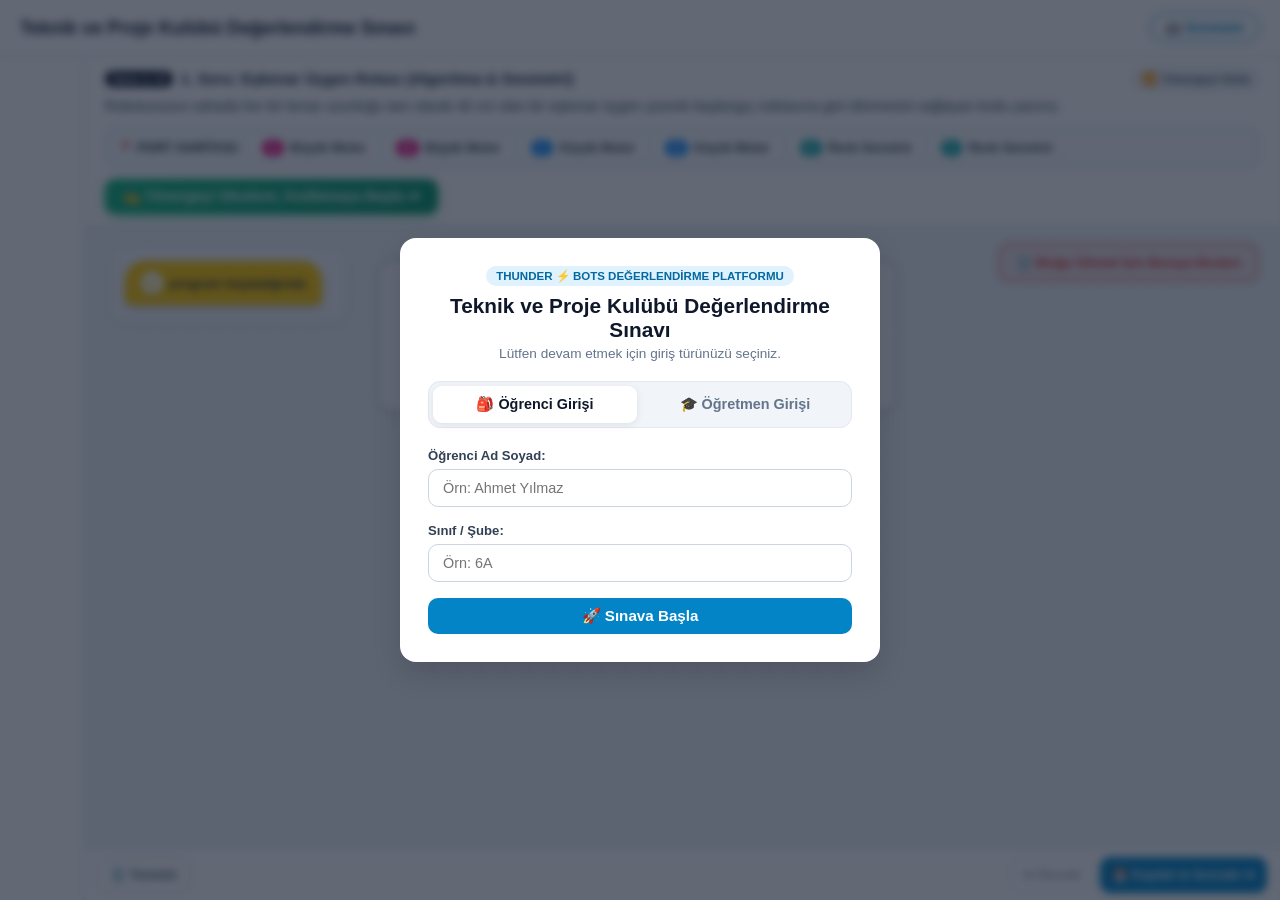
==== commit 1d1ed5fc: "Add files via upload" ====
--- a/index.html
+++ b/index.html
@@ -8,18 +8,23 @@
     <link rel="preconnect" href="https://fonts.googleapis.com">
     <link rel="preconnect" href="https://fonts.gstatic.com" crossorigin>
     <link href="https://fonts.googleapis.com/css2?family=Inter:wght@400;500;600;700&family=Outfit:wght@600;700;800&display=swap" rel="stylesheet">
-    <!-- Main Custom CSS -->
-    <link rel="stylesheet" href="style.css">
+    <!-- CSS Stylesheets -->
+    <link rel="stylesheet" href="style.css?v=18">
 </head>
 <body>
 
     <!-- APP HEADER -->
     <header class="app-header">
         <div class="header-brand">
-            <span class="spike-logo-badge">THUNDER ⚡ BOTS</span>
             <h1>Teknik ve Proje Kulübü Değerlendirme Sınavı</h1>
         </div>
         <div class="header-student-info">
+            <!-- EXAM TIMER BADGE -->
+            <div id="examTimerBadge" class="exam-timer-badge" style="display: none;">
+                <span class="timer-icon">⏱️</span>
+                <span class="timer-label">Kalan Süre:</span>
+                <span id="examTimerText" class="timer-time">35:00</span>
+            </div>
             <div id="studentPill" class="student-pill" style="display: none;">
                 <span class="user-icon">👤</span>
                 <span id="studentInfoText"></span>
@@ -29,6 +34,11 @@
             </button>
             <div id="teacherTestBanner" class="teacher-test-banner" style="display: none;">
                 <span class="test-mode-badge">🧪 Öğretmen Test Modu</span>
+                <div class="teacher-timer-controls">
+                    <button id="btnFastForward15Min" class="btn-fast-forward" title="Süreyi son 15 dakikaya sar (15:00)">⏩ 15 Dk</button>
+                    <button id="btnFastForward5Min" class="btn-fast-forward" title="Süreyi son 5 dakikaya sar (05:00)">⏩ 5 Dk</button>
+                    <button id="btnFastForwardExpire" class="btn-fast-forward btn-danger-ff" title="Süreyi doldu olarak sıfırla (00:00)">⏩ Süreyi Bitir</button>
+                </div>
                 <button id="btnReturnToTeacherDashboard" class="btn-return-teacher" title="Öğretmen Yönetim Paneline Dön">
                     ⚙️ Öğretmen Paneli
                 </button>
@@ -64,7 +74,7 @@
                 <div class="question-meta">
                     <div class="meta-left">
                         <span class="badge-question-num" id="questionBadge">Soru 1 / 8</span>
-                        <h2 id="questionTitle">1. Soru: Robotun Hareket Rotası</h2>
+                        <h2 id="questionTitle">1. Soru: Eşkenar Üçgen Rotası (Algoritma & Geometri)</h2>
                     </div>
                     <div class="meta-right">
                         <button id="btnToggleBanner" class="btn-banner-toggle" title="Yönergeyi Daralt / Genişlet">
@@ -76,11 +86,7 @@
                 <!-- GENİŞLETİLEBİLİR / DARALTILABİLİR YÖNERGE İÇERİĞİ -->
                 <div id="questionDetailsContent" class="question-details-content">
                     <p id="questionDesc" class="question-desc">
-                        Aşağıda verilen komutların kodlamasını yapınız:<br>
-                        • Robot 10 santimetre ileriye gitsin.<br>
-                        • 90 derece sağa dönsün.<br>
-                        • 20 santimetre geriye gitsin.<br>
-                        • Kodlamayı bitir.
+                        Robotunuzun sahada her bir kenar uzunluğu tam olarak 40 cm olan bir eşkenar üçgen çizerek başlangıç noktasına geri dönmesini sağlayan kodu yazınız.
                     </p>
 
                     <!-- PORT HARİTASI BILGISI -->
@@ -148,14 +154,110 @@
                         <div class="paper-card-tip">
                             💡 <b>Yönerge:</b> Lütfen bu soruyu <b>size verilen boş kağıda</b> çözünüz. Bulduğunuz sonucu aşağıdaki kutucuğa yazınız.
                         </div>
-                        <div class="paper-input-group">
+                        <div class="paper-input-group" id="defaultPaperInputGroup">
                             <label for="inputPaperAnswer">Cevabınız (Sayı veya Sonuç):</label>
                             <input type="text" id="inputPaperAnswer" class="paper-input" placeholder="Cevabınızı buraya yazınız..." autocomplete="off">
                         </div>
+
+                        <!-- HEDEF TAHTASI ÖZEL INPUT GRUBU (SORU 5 İÇİN) -->
+                        <div id="targetBoardInputsGroup" class="target-board-inputs-group" style="display: none;">
+                            <div class="target-inputs-grid">
+                                <div class="target-input-card">
+                                    <span class="target-chip chip-blue">🎯 13 Puanlık Bölge</span>
+                                    <div class="target-input-row">
+                                        <input type="number" id="targetInput13" class="target-num-input" min="0" max="20" placeholder="0">
+                                        <span class="unit-label">Ok</span>
+                                    </div>
+                                </div>
+                                <div class="target-input-card">
+                                    <span class="target-chip chip-yellow">🎯 21 Puanlık Bölge</span>
+                                    <div class="target-input-row">
+                                        <input type="number" id="targetInput21" class="target-num-input" min="0" max="20" placeholder="0">
+                                        <span class="unit-label">Ok</span>
+                                    </div>
+                                </div>
+                                <div class="target-input-card">
+                                    <span class="target-chip chip-teal">🎯 28 Puanlık Bölge</span>
+                                    <div class="target-input-row">
+                                        <input type="number" id="targetInput28" class="target-num-input" min="0" max="20" placeholder="0">
+                                        <span class="unit-label">Ok</span>
+                                    </div>
+                                </div>
+                                <div class="target-input-card">
+                                    <span class="target-chip chip-red">🎯 32 Puanlık Bölge</span>
+                                    <div class="target-input-row">
+                                        <input type="number" id="targetInput32" class="target-num-input" min="0" max="20" placeholder="0">
+                                        <span class="unit-label">Ok</span>
+                                    </div>
+                                </div>
+                            </div>
+                        </div>
+
                         <div class="paper-status" id="paperSaveStatus" style="display: none;">
                             ✓ Yanıtınız anında kaydedildi.
                         </div>
 
+                    </div>
+                </div>
+
+                <!-- SİHİRLİ PİRAMİT İNTERAKTİF ÇÖZÜM ALANI (SORU 3 İÇİN) -->
+                <div id="pyramidAnswerContainer" class="pyramid-answer-container" style="display: none;">
+                    <div class="pyramid-card">
+                        <div class="pyramid-card-header">
+                            <span class="pyramid-badge">🔮 MANTIK & MUHAKEME ÇÖZÜMÜ</span>
+                            <h3>Sihirli Piramit Rotası</h3>
+                        </div>
+
+                        <!-- ÇÖZÜMLÜ ÖRNEK VE REHBER PANELİ -->
+                        <div class="pyramid-guide-box">
+                            <div class="pyramid-guide-img-col">
+                                <img src="pyramid_example.png" alt="Sihirli Piramit Çözümlü Örnek" class="pyramid-example-img">
+                                <span class="pyramid-guide-caption">📘 Çözümlü Örnek (6 Basamak)</span>
+                            </div>
+                            <div class="pyramid-guide-rules-col">
+                                <div class="pyramid-guide-heading">Sihirli Piramit Nasıl Çözülür?</div>
+                                <ul class="pyramid-rules-list">
+                                    <li><b>Başlangıç ve Bitiş:</b> Piramidin en tepesindeki daireden başlayıp en alt satıra kadar birbirine bağlı komşu daireleri seçiniz.</li>
+                                    <li><b>Satır Kuralı:</b> Her satırdan <b>yalnızca bir daire</b> seçebilirsiniz.</li>
+                                    <li><b>Bağlantı Kuralı:</b> Bir daireden yalnızca hemen altındaki <b>sol veya sağ çapraz komşusuna</b> inilebilir.</li>
+                                    <li><b>Tekil Sayı Kuralı:</b> Rota üzerindeki 10 dairede, <b>1'den 10'a kadar her sayı tam olarak bir kez</b> kullanılmalıdır (aynı sayı iki kez seçilemez).</li>
+                                </ul>
+                                <div class="pyramid-guide-note">
+                                    💡 <i>Yukarıdaki örnekte 4 ➔ 3 ➔ 2 ➔ 5 ➔ 1 ➔ 6 rotası oluşturulmuş ve 1'den 6'ya her sayı birer kez kullanılmıştır.</i>
+                                </div>
+                            </div>
+                        </div>
+
+                        <!-- İNTERAKTİF PİRAMİT ÇALIŞMA ALANI -->
+                        <div class="pyramid-board-wrapper">
+                            <div class="pyramid-instruction-tip">
+                                🎯 <b>GÖREV:</b> Aşağıdaki dairelerin üzerine tıklayarak tepeden tabana doğru <b>1'den 10'a kadar her sayının birer kez geçtiği</b> yolu tamamlayınız.
+                            </div>
+                            <div id="pyramidBoard" class="pyramid-board">
+                                <svg id="pyramidSvgLines" class="pyramid-svg-lines"></svg>
+                                <div id="pyramidRowsContainer" class="pyramid-rows-container"></div>
+                            </div>
+                        </div>
+
+                        <!-- DURUM VE SAYI TAKİP PANELİ -->
+                        <div class="pyramid-status-panel">
+                            <div class="pyramid-status-row">
+                                <span class="status-label">Seçilen Rota:</span>
+                                <span id="pyramidPathText" class="path-text">(Dairelere tıklayarak rotanızı belirleyiniz)</span>
+                            </div>
+                            <div class="pyramid-status-row">
+                                <span class="status-label">Kullanılan Sayılar:</span>
+                                <div id="pyramidNumberBadges" class="number-badges-row"></div>
+                            </div>
+                            <div class="pyramid-actions-row">
+                                <button type="button" id="btnClearPyramid" class="btn-clear-pyramid">
+                                    ↺ Seçimleri Temizle
+                                </button>
+                                <span id="pyramidSaveStatus" class="pyramid-save-status" style="display: none;">
+                                    ✓ Yanıtınız anında kaydedildi.
+                                </span>
+                            </div>
+                        </div>
                     </div>
                 </div>
             </div>
@@ -212,6 +314,10 @@
                 <div class="telemetry-card">
                     <span class="telemetry-label">🎨 Renk Sensörü:</span>
                     <span class="telemetry-pill" id="simPillColor">Beyaz</span>
+                </div>
+                <div class="telemetry-card">
+                    <span class="telemetry-label">📏 Mesafe:</span>
+                    <span class="telemetry-val" id="simTxtDistance">50 cm</span>
                 </div>
                 <div class="telemetry-card">
                     <span class="telemetry-label">🧭 Yön Açısı:</span>
@@ -548,9 +654,31 @@
         <button id="btnCloseToast" class="btn-close-toast" title="Bildirimi Kapat">✕</button>
     </div>
 
+    <!-- SÜRE BİTTİ UYARI VE SEÇİM PENCERESİ -->
+    <div id="modalTimeExpired" class="modal-overlay" style="display: none;">
+        <div class="modal-card modal-timer-card">
+            <div class="modal-timer-header">
+                <span class="timer-modal-icon">⌛</span>
+                <h2>35 Dakikalık Sınav Süren Bitti!</h2>
+            </div>
+            <p class="modal-timer-desc">
+                Cevaplarını öğretmenine göndermeye hazır mısın?<br>
+                Eğer son kontrollerini yapmak istersen <b>2 dakikalık ek süre</b> kullanabilirsin.
+            </p>
+            <div class="modal-timer-actions">
+                <button type="button" id="btnSubmitNowOnExpiry" class="btn btn-primary btn-large">
+                    🚀 Cevaplarımı Gönder ve Bitir
+                </button>
+                <button type="button" id="btnUseExtensionTime" class="btn btn-warning btn-large">
+                    ⏱️ 2 Dakika Ek Süre Kullan
+                </button>
+            </div>
+        </div>
+    </div>
+
     <!-- JS Logic -->
-    <script src="blocks-data.js"></script>
-    <script src="simulator-engine.js"></script>
-    <script src="app.js"></script>
+    <script src="blocks-data.js?v=16"></script>
+    <script src="simulator-engine.js?v=10"></script>
+    <script src="app.js?v=20"></script>
 </body>
 </html>
--- a/style.css
+++ b/style.css
@@ -378,6 +378,17 @@
     display: none !important;
 }
 
+/* ÖĞRENCİ EKRANINDAN İPUCU GİZLEME (SEÇİLEN ROTA & KULLANILAN SAYILAR) */
+.selected-route-info,
+.used-numbers-info,
+.route-hint-box,
+.pyramid-route-summary,
+.pyramid-status-row,
+div[class*="selected-route"],
+div[class*="used-numbers"] {
+    display: none !important;
+}
+
 .question-banner.collapsed .question-meta {
     margin-bottom: 0;
 }
@@ -783,7 +794,7 @@
     font-size: 0.82rem;
     font-weight: 600;
     transition: all 0.2s ease;
-    z-index: 2;
+    z-index: 10;
 }
 
 .trash-zone.drag-over {
@@ -792,7 +803,143 @@
     transform: scale(1.05);
 }
 
-/* --- LEGO SPIKE PRIME BLOK TASARIMLARI --- */
+/* NASIL KODLAMA YAPILIR? BİLGİ KARTI VE ÇAKIŞMA ENGELLEYİCİ */
+.empty-drop-placeholder {
+    display: flex;
+    align-items: flex-start;
+    gap: 12px;
+    background-color: #f8fafc;
+    border: 2px dashed #cbd5e1;
+    border-radius: var(--radius-lg);
+    padding: 14px 18px;
+    max-width: 520px;
+    margin-right: 180px;
+    font-size: 0.84rem;
+    color: #475569;
+}
+
+.empty-drop-placeholder .arrow {
+    font-size: 1.4rem;
+    flex-shrink: 0;
+}
+
+.empty-drop-placeholder strong {
+    color: #0284c7;
+    font-size: 0.9rem;
+}
+
+/* EXAM TIMER BADGE IN HEADER */
+.exam-timer-badge {
+    display: inline-flex;
+    align-items: center;
+    gap: 6px;
+    background-color: #f1f5f9;
+    border: 1.5px solid #cbd5e1;
+    padding: 6px 14px;
+    border-radius: 20px;
+    font-size: 0.88rem;
+    font-weight: 700;
+    color: #334155;
+    transition: all 0.3s ease;
+}
+
+/* ÖĞRETMEN HIZLI ZAMAN KONTROLLERİ */
+.teacher-timer-controls {
+    display: inline-flex;
+    align-items: center;
+    gap: 6px;
+    margin: 0 6px;
+}
+.btn-fast-forward {
+    background-color: #3b82f6;
+    color: #ffffff;
+    border: none;
+    padding: 4px 10px;
+    border-radius: 6px;
+    font-size: 0.76rem;
+    font-weight: 700;
+    cursor: pointer;
+    transition: all 0.2s ease;
+}
+.btn-fast-forward:hover {
+    background-color: #2563eb;
+    transform: translateY(-1px);
+}
+.btn-fast-forward.btn-danger-ff {
+    background-color: #ef4444;
+}
+.btn-fast-forward.btn-danger-ff:hover {
+    background-color: #dc2626;
+}
+
+.exam-timer-badge.warning-orange {
+    background-color: #fff7ed;
+    border-color: #fdba74;
+    color: #c2410c;
+}
+
+.exam-timer-badge.warning-red {
+    background-color: #fef2f2;
+    border-color: #fca5a5;
+    color: #dc2626;
+    animation: pulseTimer 1s infinite alternate;
+}
+
+@keyframes pulseTimer {
+    from { transform: scale(1); }
+    to { transform: scale(1.05); }
+}
+
+.timer-time {
+    font-family: 'Outfit', monospace;
+    font-size: 1.05rem;
+    letter-spacing: 0.5px;
+}
+
+/* TIMER MODAL STYLES */
+.modal-timer-card {
+    max-width: 480px;
+    text-align: center;
+    padding: 28px 24px;
+}
+
+.modal-timer-header {
+    display: flex;
+    flex-direction: column;
+    align-items: center;
+    gap: 10px;
+    margin-bottom: 16px;
+}
+
+.timer-modal-icon {
+    font-size: 3rem;
+}
+
+.modal-timer-desc {
+    font-size: 0.95rem;
+    color: #475569;
+    line-height: 1.6;
+    margin-bottom: 24px;
+}
+
+.modal-timer-actions {
+    display: flex;
+    flex-direction: column;
+    gap: 12px;
+}
+
+.btn-large {
+    padding: 12px 18px;
+    font-size: 1rem;
+    width: 100%;
+}
+.btn-warning {
+    background-color: #f59e0b;
+    color: #ffffff;
+}
+.btn-warning:hover {
+    background-color: #d97706;
+}
 .block-stack {
     position: relative;
     z-index: 3;
@@ -1677,11 +1824,12 @@
 
 .sim-canvas-overlay-badge {
     position: absolute;
-    top: 20px;
-    right: 20px;
-    font-size: 0.75rem;
+    top: 10px;
+    right: 12px;
+    z-index: 5;
+    font-size: 0.72rem;
     font-weight: 800;
-    padding: 4px 12px;
+    padding: 3px 10px;
     border-radius: var(--radius-full);
     letter-spacing: 0.4px;
     box-shadow: 0 2px 8px rgba(0,0,0,0.12);
@@ -2348,3 +2496,323 @@
 
 .hex-empty-slot { display: inline-flex; align-items: center; justify-content: center; min-width: 44px; height: 26px; background-color: rgba(0, 0, 0, 0.15); clip-path: polygon(12px 0, calc(100% - 12px) 0, 100% 50%, calc(100% - 12px) 100%, 12px 100%, 0 50%); margin: 0 4px; box-sizing: border-box; }
 .hex-empty-slot.zone-drag-over { background-color: rgba(255, 255, 255, 0.4); border: 2px dashed #fff; }
+
+.reporter-drop-zone.zone-drag-over { background-color: rgba(255,255,255,0.4); border-radius: 12px; box-shadow: 0 0 0 2px #fff inset; }
+.reporter-drop-zone { border-radius: 12px; }
+
+body.is-dragging-block .reporter-drop-zone input { pointer-events: none; }
+body.is-dragging-block .reporter-drop-zone select { pointer-events: none; }
+
+.reporter-drop-zone:has(.instance-block) input { display: none !important; }
+.reporter-drop-zone:has(.instance-block) select { display: none !important; }
+
+/* ==========================================================
+   SİHİRLİ PİRAMİT (MANTIK 1) STİLLERİ
+   ========================================================== */
+.pyramid-answer-container {
+    flex: 1;
+    display: flex;
+    align-items: flex-start;
+    justify-content: center;
+    padding: 24px 16px;
+    overflow-y: auto;
+    z-index: 5;
+    position: relative;
+    width: 100%;
+}
+
+.pyramid-card {
+    background: #ffffff;
+    border: 2px solid #e2e8f0;
+    border-radius: 16px;
+    padding: 24px 28px;
+    max-width: 840px;
+    width: 100%;
+    box-shadow: 0 10px 25px -5px rgba(0,0,0,0.06), 0 8px 10px -6px rgba(0,0,0,0.04);
+}
+
+.pyramid-card-header {
+    display: flex;
+    align-items: center;
+    gap: 12px;
+    margin-bottom: 16px;
+}
+
+.pyramid-badge {
+    background: #fdf2f8;
+    color: #db2777;
+    font-size: 0.72rem;
+    font-weight: 800;
+    padding: 4px 10px;
+    border-radius: 9999px;
+    letter-spacing: 0.4px;
+}
+
+.pyramid-card-header h3 {
+    font-family: var(--font-display, sans-serif);
+    font-size: 1.25rem;
+    font-weight: 700;
+    color: #0f172a;
+    margin: 0;
+}
+
+/* Çözümlü Örnek ve Rehber Kutusu */
+.pyramid-guide-box {
+    display: flex;
+    gap: 20px;
+    background: #f8fafc;
+    border: 1.5px solid #e2e8f0;
+    border-radius: 12px;
+    padding: 16px 20px;
+    margin-bottom: 20px;
+    align-items: center;
+}
+
+.pyramid-guide-img-col {
+    display: flex;
+    flex-direction: column;
+    align-items: center;
+    gap: 6px;
+    flex-shrink: 0;
+}
+
+.pyramid-example-img {
+    width: 135px;
+    height: auto;
+    border-radius: 8px;
+    border: 1.5px solid #cbd5e1;
+    box-shadow: 0 2px 6px rgba(0,0,0,0.08);
+    background: #ffffff;
+}
+
+.pyramid-guide-caption {
+    font-size: 0.72rem;
+    font-weight: 700;
+    color: #64748b;
+    text-align: center;
+}
+
+.pyramid-guide-rules-col {
+    flex: 1;
+    font-size: 0.86rem;
+    color: #334155;
+    line-height: 1.45;
+}
+
+.pyramid-guide-heading {
+    font-size: 0.95rem;
+    font-weight: 800;
+    color: #0f172a;
+    margin-bottom: 8px;
+}
+
+.pyramid-rules-list {
+    margin: 0 0 8px 18px;
+    padding: 0;
+}
+
+.pyramid-rules-list li {
+    margin-bottom: 4px;
+}
+
+.pyramid-guide-note {
+    font-size: 0.8rem;
+    color: #2563eb;
+    background: #eff6ff;
+    padding: 6px 10px;
+    border-radius: 6px;
+    border-left: 3px solid #3b82f6;
+}
+
+/* İnteraktif Piramit Tahtası */
+.pyramid-board-wrapper {
+    display: flex;
+    flex-direction: column;
+    align-items: center;
+    margin-bottom: 20px;
+}
+
+.pyramid-instruction-tip {
+    font-size: 0.9rem;
+    font-weight: 700;
+    color: #0f172a;
+    background: #fffbeb;
+    border: 1.5px solid #fef3c7;
+    border-left: 4px solid #f59e0b;
+    padding: 9px 14px;
+    border-radius: 8px;
+    margin-bottom: 16px;
+    text-align: center;
+    width: 100%;
+    box-sizing: border-box;
+}
+
+.pyramid-board {
+    position: relative;
+    padding: 10px 16px;
+    display: inline-flex;
+    flex-direction: column;
+    align-items: center;
+}
+
+.pyramid-svg-lines {
+    position: absolute;
+    top: 0;
+    left: 0;
+    width: 100%;
+    height: 100%;
+    pointer-events: none;
+    z-index: 1;
+}
+
+.pyramid-rows-container {
+    display: flex;
+    flex-direction: column;
+    align-items: center;
+    gap: 7px;
+    position: relative;
+    z-index: 2;
+}
+
+.pyramid-row {
+    display: flex;
+    justify-content: center;
+    gap: 7px;
+}
+
+.pyramid-node {
+    width: 36px;
+    height: 36px;
+    border-radius: 50%;
+    background: #ffffff;
+    border: 2px solid #0f172a;
+    font-family: var(--font-display, sans-serif);
+    font-size: 15px;
+    font-weight: 800;
+    color: #0f172a;
+    display: inline-flex;
+    align-items: center;
+    justify-content: center;
+    cursor: pointer;
+    user-select: none;
+    transition: all 0.15s cubic-bezier(0.4, 0, 0.2, 1);
+    box-shadow: 0 1px 3px rgba(0,0,0,0.12);
+}
+
+.pyramid-node:hover {
+    transform: scale(1.16);
+    border-color: #ef4444;
+    background: #fef2f2;
+    color: #ef4444;
+}
+
+.pyramid-node.selected {
+    background: #ef4444 !important;
+    border-color: #b91c1c !important;
+    color: #ffffff !important;
+    transform: scale(1.12);
+    box-shadow: 0 0 10px rgba(239, 68, 68, 0.55);
+}
+
+/* Durum ve Sayı Takip Paneli */
+.pyramid-status-panel {
+    background: #f8fafc;
+    border: 1.5px solid #e2e8f0;
+    border-radius: 12px;
+    padding: 14px 18px;
+    display: flex;
+    flex-direction: column;
+    gap: 10px;
+}
+
+.pyramid-status-row {
+    display: flex;
+    align-items: center;
+    gap: 12px;
+    flex-wrap: wrap;
+}
+
+.status-label {
+    font-size: 0.83rem;
+    font-weight: 800;
+    color: #475569;
+    min-width: 125px;
+}
+
+.path-text {
+    font-family: monospace;
+    font-size: 0.92rem;
+    font-weight: 800;
+    color: #dc2626;
+    background: #ffffff;
+    padding: 4px 10px;
+    border-radius: 6px;
+    border: 1px solid #e2e8f0;
+}
+
+.number-badges-row {
+    display: flex;
+    gap: 6px;
+    flex-wrap: wrap;
+}
+
+.num-badge {
+    width: 28px;
+    height: 28px;
+    border-radius: 50%;
+    display: inline-flex;
+    align-items: center;
+    justify-content: center;
+    font-size: 0.78rem;
+    font-weight: 800;
+    border: 1.5px solid #cbd5e1;
+    background: #ffffff;
+    color: #94a3b8;
+    transition: all 0.2s ease;
+}
+
+.num-badge.used {
+    background: #10b981;
+    border-color: #059669;
+    color: #ffffff;
+    transform: scale(1.05);
+}
+
+.num-badge.duplicate {
+    background: #f59e0b;
+    border-color: #d97706;
+    color: #ffffff;
+}
+
+.pyramid-actions-row {
+    display: flex;
+    align-items: center;
+    justify-content: space-between;
+    padding-top: 8px;
+    border-top: 1px solid #e2e8f0;
+}
+
+.btn-clear-pyramid {
+    padding: 6px 14px;
+    background: #f1f5f9;
+    border: 1.5px solid #cbd5e1;
+    border-radius: 6px;
+    font-size: 0.8rem;
+    font-weight: 700;
+    color: #475569;
+    cursor: pointer;
+    transition: all 0.15s ease;
+}
+
+.btn-clear-pyramid:hover {
+    background: #fee2e2;
+    border-color: #fca5a5;
+    color: #b91c1c;
+}
+
+.pyramid-save-status {
+    font-size: 0.82rem;
+    font-weight: 700;
+    color: #10b981;
+}
+
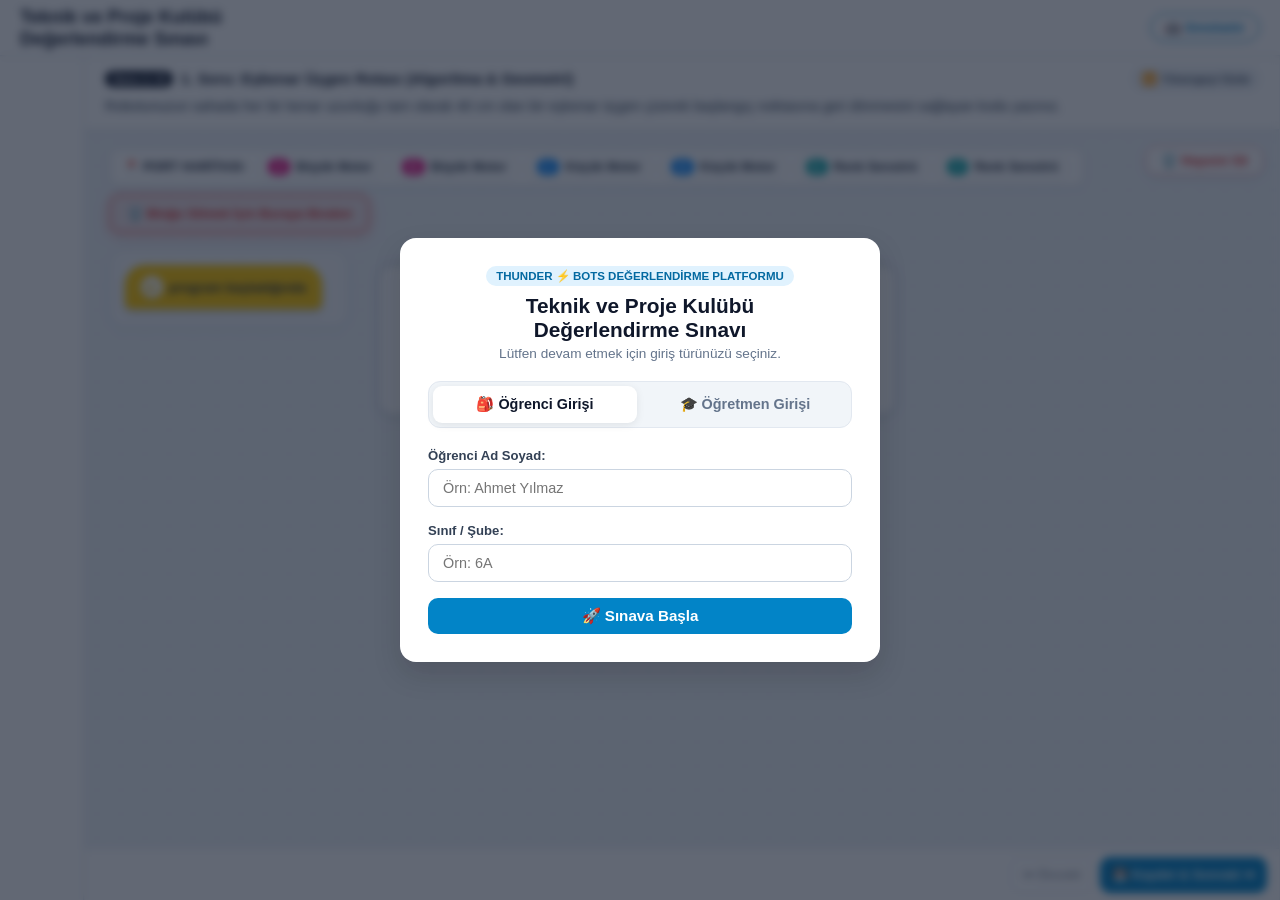
==== commit e876e75c: "Add files via upload" ====
--- a/index.html
+++ b/index.html
@@ -9,14 +9,14 @@
     <link rel="preconnect" href="https://fonts.gstatic.com" crossorigin>
     <link href="https://fonts.googleapis.com/css2?family=Inter:wght@400;500;600;700&family=Outfit:wght@600;700;800&display=swap" rel="stylesheet">
     <!-- CSS Stylesheets -->
-    <link rel="stylesheet" href="style.css?v=18">
+    <link rel="stylesheet" href="style.css?v=25">
 </head>
 <body>
 
     <!-- APP HEADER -->
     <header class="app-header">
         <div class="header-brand">
-            <h1>Teknik ve Proje Kulübü Değerlendirme Sınavı</h1>
+            <h1>Teknik ve Proje Kulübü<br>Değerlendirme Sınavı</h1>
         </div>
         <div class="header-student-info">
             <!-- EXAM TIMER BADGE -->
@@ -89,8 +89,17 @@
                         Robotunuzun sahada her bir kenar uzunluğu tam olarak 40 cm olan bir eşkenar üçgen çizerek başlangıç noktasına geri dönmesini sağlayan kodu yazınız.
                     </p>
 
-                    <!-- PORT HARİTASI BILGISI -->
-                    <div class="hardware-port-map" id="hardwarePortMap">
+                </div>
+            </div>
+
+            <!-- CANVAS / DROP AREA -->
+            <div class="canvas-container" id="canvasContainer">
+                <div class="canvas-grid-bg"></div>
+
+                <!-- CANVAS ÜST KONTROLLERİ (PORT HARİTASI VE SİLME ALANI) -->
+                <div class="canvas-top-controls" style="display: flex; flex-direction: column; align-items: flex-start; gap: 8px; margin-bottom: 16px; position: relative; z-index: 50;">
+                    <!-- PORT HARİTASI BILGISI (KOD ÇALIŞMA ALANINDA) -->
+                    <div class="hardware-port-map" id="hardwarePortMap" style="margin-bottom: 0;">
                         <span class="port-map-title">📍 PORT HARİTASI:</span>
                         <div class="port-chip-group">
                             <div class="port-chip"><span class="port-badge bg-pink">A</span> <span class="port-label">Büyük Motor</span></div>
@@ -102,26 +111,16 @@
                         </div>
                     </div>
 
-                    <!-- KODLAMAYA BAŞLAMA & SİMÜLATÖR EYLEMLERİ -->
-                    <div class="banner-actions-row">
-                        <button id="btnStartCodingNow" class="btn-start-coding" title="Yönergeyi daraltıp kod tuvaline odaklan">
-                            ✍️ Yönergeyi Okudum, Kodlamaya Başla ➡
-                        </button>
-                        <button id="btnOpenSimFromBanner" class="btn-pulse-sim" style="display: none;">
-                            🤖 2D Robotik Simülatör Test Pistini Aç ➡
-                        </button>
-                    </div>
-                </div>
-            </div>
-
-            <!-- CANVAS / DROP AREA -->
-            <div class="canvas-container" id="canvasContainer">
-                <div class="canvas-grid-bg"></div>
-
-                <!-- SILME ALANI (TRASH ZONE) -->
-                <div id="trashZone" class="trash-zone">
-                    🗑️ Bloğu Silmek İçin Buraya Bırakın
-                </div>
+                    <!-- SILME ALANI (SAĞ ÜST) -->
+                    <div id="trashZone" class="trash-zone" style="position: static; margin-bottom: 0;">
+                        🗑️ Bloğu Silmek İçin Buraya Bırakın
+                    </div>
+                </div>
+
+                <!-- TÜM KODLARI SİL BUTONU (SAĞ ÜST) -->
+                <button id="btnClearCanvas" class="btn-clear-canvas" title="Çalışma Alanındaki Tüm Kodları Sil" style="position: absolute; top: 16px; right: 16px; z-index: 50;">
+                    🗑️ Hepsini Sil
+                </button>
 
                 <!-- ANA YIĞIN CONTAINER -->
                 <div id="blockDropList" class="block-drop-list">
@@ -264,11 +263,7 @@
 
             <!-- WORKSPACE FOOTER CONTROLS -->
             <footer class="workspace-footer">
-                <div class="footer-left">
-                    <button id="btnClearCanvas" class="btn btn-outline" title="Çalışma Alanındaki Kodları Temizle">
-                        🗑️ Temizle
-                    </button>
-                </div>
+                <div class="footer-left"></div>
                 <div class="footer-right">
                     <button id="btnPrevQuestion" class="btn btn-outline" disabled>
                         ⬅ Önceki
@@ -356,7 +351,7 @@
         <div class="modal-card modal-auth-card">
             <div class="modal-header">
                 <span class="modal-badge">THUNDER ⚡ BOTS DEĞERLENDİRME PLATFORMU</span>
-                <h2>Teknik ve Proje Kulübü Değerlendirme Sınavı</h2>
+                <h2>Teknik ve Proje Kulübü<br>Değerlendirme Sınavı</h2>
                 <p>Lütfen devam etmek için giriş türünüzü seçiniz.</p>
             </div>
 
@@ -677,8 +672,8 @@
     </div>
 
     <!-- JS Logic -->
-    <script src="blocks-data.js?v=16"></script>
+    <script src="blocks-data.js?v=20"></script>
     <script src="simulator-engine.js?v=10"></script>
-    <script src="app.js?v=20"></script>
+    <script src="app.js?v=28"></script>
 </body>
 </html>
--- a/style.css
+++ b/style.css
@@ -493,17 +493,22 @@
     box-shadow: 0 6px 16px rgba(16, 185, 129, 0.45);
 }
 
-/* SADE PORT HARİTASI BAR TASARIMI (A: Büyük Motor vb.) */
+/* SADE PORT HARİTASI BAR TASARIMI (A: Büyük Motor vb. - KOD ÇALIŞMA ALANINDA) */
 .hardware-port-map {
-    margin-top: 10px;
-    background: #f8fafc;
+    position: relative;
+    z-index: 10;
+    margin-bottom: 12px;
+    background: rgba(255, 255, 255, 0.95);
+    backdrop-filter: blur(8px);
     border: 1px solid #cbd5e1;
     border-radius: var(--radius-md);
-    padding: 8px 12px;
+    padding: 6px 14px;
     display: flex;
     align-items: center;
     gap: 10px;
     flex-wrap: wrap;
+    box-shadow: 0 2px 8px rgba(0, 0, 0, 0.04);
+    align-self: flex-start;
 }
 
 .port-map-title {
@@ -546,6 +551,70 @@
     font-size: 0.78rem;
     font-weight: 700;
     color: #1e293b;
+}
+
+/* CANVAS KONTROLLERİ (SAĞ ÜST SİLME ALANI & SAĞ ALT HEPSİNİ SİL) */
+.canvas-container {
+    position: relative !important;
+}
+
+/* BLOĞU SİLME ALANI (SAĞ ÜST) */
+.trash-zone {
+    position: absolute;
+    top: 16px;
+    right: 16px;
+    z-index: 50;
+    background-color: rgba(254, 226, 226, 0.96);
+    border: 2px dashed #f87171;
+    color: #dc2626;
+    font-size: 0.82rem;
+    font-weight: 700;
+    padding: 8px 16px;
+    border-radius: var(--radius-md);
+    backdrop-filter: blur(6px);
+    box-shadow: 0 4px 14px rgba(220, 38, 38, 0.18);
+    transition: all 0.2s ease;
+    white-space: nowrap;
+    display: flex;
+    align-items: center;
+    gap: 6px;
+    margin: 0;
+}
+
+.trash-zone.drag-over {
+    background-color: #fee2e2 !important;
+    border-color: #b91c1c !important;
+    color: #b91c1c !important;
+    transform: scale(1.05) !important;
+    box-shadow: 0 6px 20px rgba(220, 38, 38, 0.35) !important;
+}
+
+.btn-clear-canvas {
+    background-color: rgba(255, 255, 255, 0.96);
+    border: 1.5px solid #fca5a5;
+    color: #dc2626;
+    font-family: var(--font-primary);
+    font-weight: 800;
+    font-size: 0.82rem;
+    padding: 6px 14px;
+    border-radius: var(--radius-md);
+    cursor: pointer;
+    backdrop-filter: blur(6px);
+    box-shadow: 0 2px 8px rgba(0, 0, 0, 0.1);
+    transition: all 0.2s ease;
+    display: inline-flex;
+    align-items: center;
+    gap: 5px;
+    white-space: nowrap;
+    margin: 0;
+}
+
+.btn-clear-canvas:hover {
+    background-color: #dc2626;
+    color: #ffffff;
+    border-color: #dc2626;
+    box-shadow: 0 4px 12px rgba(220, 38, 38, 0.35);
+    transform: translateY(-1px);
 }
 
 /* --- CANLI VE GÖZE ÇARPAN YÖNERGE KARTI (KABLO BAĞLAMA MODALI) --- */
@@ -2816,3 +2885,61 @@
     color: #10b981;
 }
 
+/* --- HEDEF TAHTASI INPUT GRID (SORU 5) --- */
+.target-inputs-grid {
+    display: flex;
+    flex-wrap: wrap;
+    gap: 12px;
+    margin-top: 10px;
+}
+
+.target-input-card {
+    background-color: #f8fafc;
+    border: 1px solid #cbd5e1;
+    border-radius: var(--radius-md);
+    padding: 10px 14px;
+    display: flex;
+    flex-direction: column;
+    gap: 8px;
+    box-shadow: 0 1px 3px rgba(0,0,0,0.05);
+    flex: 1;
+    min-width: 140px;
+}
+
+.target-chip {
+    font-size: 0.85rem;
+    font-weight: 700;
+    color: #334155;
+    display: flex;
+    align-items: center;
+    gap: 4px;
+}
+
+.target-input-row {
+    display: flex;
+    align-items: center;
+    gap: 8px;
+}
+
+.target-num-input {
+    width: 60px;
+    padding: 6px 8px;
+    border: 1px solid #cbd5e1;
+    border-radius: var(--radius-sm);
+    font-size: 1rem;
+    font-weight: 700;
+    text-align: center;
+    outline: none;
+    transition: all 0.2s ease;
+}
+
+.target-num-input:focus {
+    border-color: #0284c7;
+    box-shadow: 0 0 0 3px rgba(2, 132, 199, 0.15);
+}
+
+.target-input-row .unit-label {
+    font-size: 0.85rem;
+    font-weight: 600;
+    color: #64748b;
+}
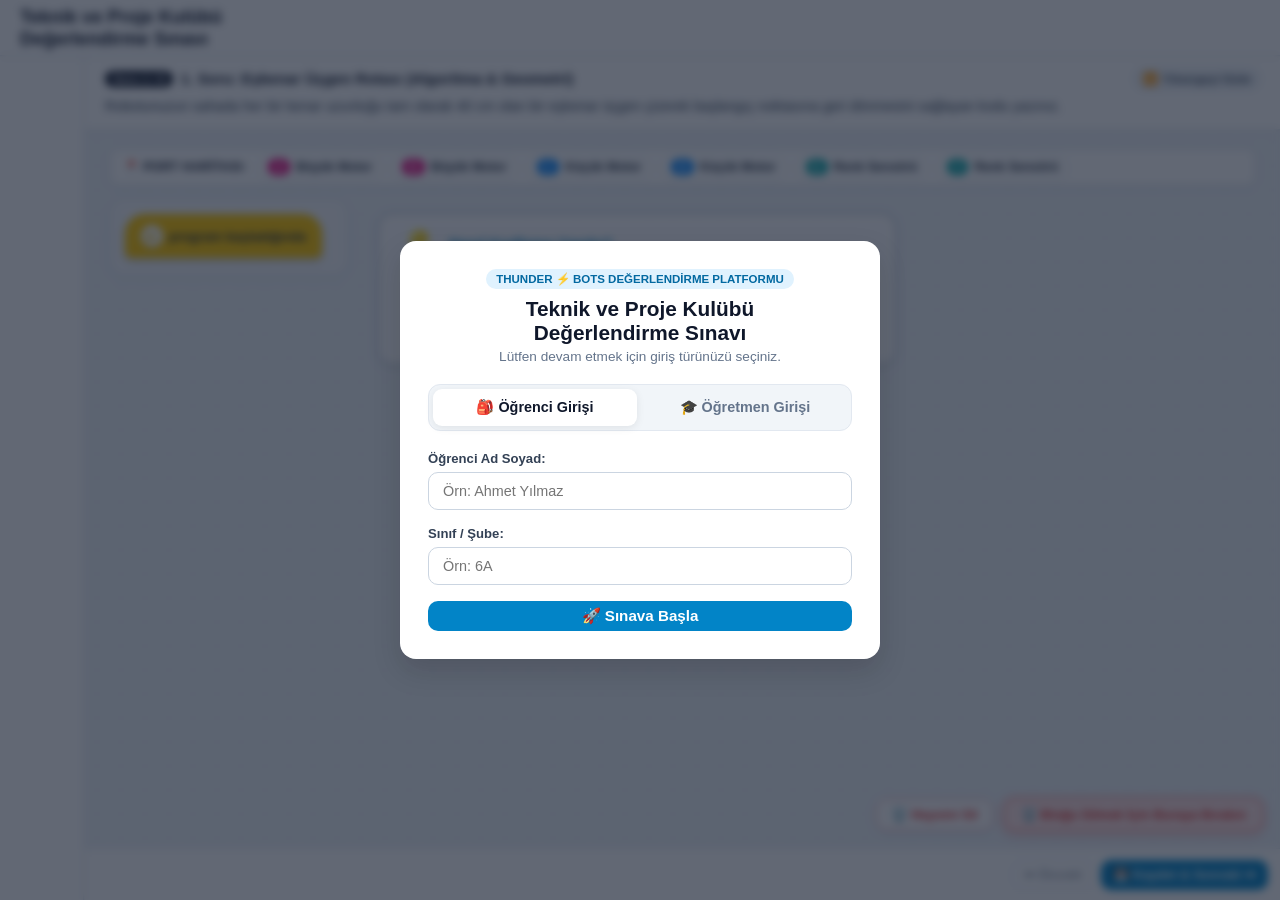
==== commit 0c0ad778: "Add files via upload" ====
--- a/index.html
+++ b/index.html
@@ -9,7 +9,7 @@
     <link rel="preconnect" href="https://fonts.gstatic.com" crossorigin>
     <link href="https://fonts.googleapis.com/css2?family=Inter:wght@400;500;600;700&family=Outfit:wght@600;700;800&display=swap" rel="stylesheet">
     <!-- CSS Stylesheets -->
-    <link rel="stylesheet" href="style.css?v=25">
+    <link rel="stylesheet" href="style.css?v=20">
 </head>
 <body>
 
@@ -29,9 +29,6 @@
                 <span class="user-icon">👤</span>
                 <span id="studentInfoText"></span>
             </div>
-            <button id="btnToggleSimulator" class="btn-header-sim" title="2D Robotik Simülatörünü Aç/Kapat">
-                🤖 Simülatör
-            </button>
             <div id="teacherTestBanner" class="teacher-test-banner" style="display: none;">
                 <span class="test-mode-badge">🧪 Öğretmen Test Modu</span>
                 <div class="teacher-timer-controls">
@@ -88,7 +85,6 @@
                     <p id="questionDesc" class="question-desc">
                         Robotunuzun sahada her bir kenar uzunluğu tam olarak 40 cm olan bir eşkenar üçgen çizerek başlangıç noktasına geri dönmesini sağlayan kodu yazınız.
                     </p>
-
                 </div>
             </div>
 
@@ -96,31 +92,28 @@
             <div class="canvas-container" id="canvasContainer">
                 <div class="canvas-grid-bg"></div>
 
-                <!-- CANVAS ÜST KONTROLLERİ (PORT HARİTASI VE SİLME ALANI) -->
-                <div class="canvas-top-controls" style="display: flex; flex-direction: column; align-items: flex-start; gap: 8px; margin-bottom: 16px; position: relative; z-index: 50;">
-                    <!-- PORT HARİTASI BILGISI (KOD ÇALIŞMA ALANINDA) -->
-                    <div class="hardware-port-map" id="hardwarePortMap" style="margin-bottom: 0;">
-                        <span class="port-map-title">📍 PORT HARİTASI:</span>
-                        <div class="port-chip-group">
-                            <div class="port-chip"><span class="port-badge bg-pink">A</span> <span class="port-label">Büyük Motor</span></div>
-                            <div class="port-chip"><span class="port-badge bg-pink">B</span> <span class="port-label">Büyük Motor</span></div>
-                            <div class="port-chip"><span class="port-badge bg-blue">C</span> <span class="port-label">Küçük Motor</span></div>
-                            <div class="port-chip"><span class="port-badge bg-blue">D</span> <span class="port-label">Küçük Motor</span></div>
-                            <div class="port-chip"><span class="port-badge bg-teal">E</span> <span class="port-label">Renk Sensörü</span></div>
-                            <div class="port-chip"><span class="port-badge bg-teal">F</span> <span class="port-label">Renk Sensörü</span></div>
-                        </div>
-                    </div>
-
-                    <!-- SILME ALANI (SAĞ ÜST) -->
-                    <div id="trashZone" class="trash-zone" style="position: static; margin-bottom: 0;">
+                <!-- PORT HARİTASI BILGISI (KOD ÇALIŞMA ALANINDA) -->
+                <div class="hardware-port-map" id="hardwarePortMap">
+                    <span class="port-map-title">📍 PORT HARİTASI:</span>
+                    <div class="port-chip-group">
+                        <div class="port-chip"><span class="port-badge bg-pink">A</span> <span class="port-label">Büyük Motor</span></div>
+                        <div class="port-chip"><span class="port-badge bg-pink">B</span> <span class="port-label">Büyük Motor</span></div>
+                        <div class="port-chip"><span class="port-badge bg-blue">C</span> <span class="port-label">Küçük Motor</span></div>
+                        <div class="port-chip"><span class="port-badge bg-blue">D</span> <span class="port-label">Küçük Motor</span></div>
+                        <div class="port-chip"><span class="port-badge bg-teal">E</span> <span class="port-label">Renk Sensörü</span></div>
+                        <div class="port-chip"><span class="port-badge bg-teal">F</span> <span class="port-label">Renk Sensörü</span></div>
+                    </div>
+                </div>
+
+                <!-- SAĞ ALT KONTROL VE SİLME ALANI -->
+                <div class="canvas-bottom-right-controls">
+                    <button id="btnClearCanvas" class="btn-clear-canvas" title="Çalışma Alanındaki Tüm Kodları Sil">
+                        🗑️ Hepsini Sil
+                    </button>
+                    <div id="trashZone" class="trash-zone">
                         🗑️ Bloğu Silmek İçin Buraya Bırakın
                     </div>
                 </div>
-
-                <!-- TÜM KODLARI SİL BUTONU (SAĞ ÜST) -->
-                <button id="btnClearCanvas" class="btn-clear-canvas" title="Çalışma Alanındaki Tüm Kodları Sil" style="position: absolute; top: 16px; right: 16px; z-index: 50;">
-                    🗑️ Hepsini Sil
-                </button>
 
                 <!-- ANA YIĞIN CONTAINER -->
                 <div id="blockDropList" class="block-drop-list">
@@ -207,25 +200,7 @@
                             <h3>Sihirli Piramit Rotası</h3>
                         </div>
 
-                        <!-- ÇÖZÜMLÜ ÖRNEK VE REHBER PANELİ -->
-                        <div class="pyramid-guide-box">
-                            <div class="pyramid-guide-img-col">
-                                <img src="pyramid_example.png" alt="Sihirli Piramit Çözümlü Örnek" class="pyramid-example-img">
-                                <span class="pyramid-guide-caption">📘 Çözümlü Örnek (6 Basamak)</span>
-                            </div>
-                            <div class="pyramid-guide-rules-col">
-                                <div class="pyramid-guide-heading">Sihirli Piramit Nasıl Çözülür?</div>
-                                <ul class="pyramid-rules-list">
-                                    <li><b>Başlangıç ve Bitiş:</b> Piramidin en tepesindeki daireden başlayıp en alt satıra kadar birbirine bağlı komşu daireleri seçiniz.</li>
-                                    <li><b>Satır Kuralı:</b> Her satırdan <b>yalnızca bir daire</b> seçebilirsiniz.</li>
-                                    <li><b>Bağlantı Kuralı:</b> Bir daireden yalnızca hemen altındaki <b>sol veya sağ çapraz komşusuna</b> inilebilir.</li>
-                                    <li><b>Tekil Sayı Kuralı:</b> Rota üzerindeki 10 dairede, <b>1'den 10'a kadar her sayı tam olarak bir kez</b> kullanılmalıdır (aynı sayı iki kez seçilemez).</li>
-                                </ul>
-                                <div class="pyramid-guide-note">
-                                    💡 <i>Yukarıdaki örnekte 4 ➔ 3 ➔ 2 ➔ 5 ➔ 1 ➔ 6 rotası oluşturulmuş ve 1'den 6'ya her sayı birer kez kullanılmıştır.</i>
-                                </div>
-                            </div>
-                        </div>
+
 
                         <!-- İNTERAKTİF PİRAMİT ÇALIŞMA ALANI -->
                         <div class="pyramid-board-wrapper">
@@ -278,72 +253,6 @@
             </footer>
         </section>
 
-        <!-- 2D ROBOTİK SİMÜLASYON PANELİ (OPEN ROBERTA ESİNTİLİ) -->
-        <aside class="sim-drawer" id="simDrawer">
-            <div class="sim-drawer-header">
-                <div class="sim-header-title">
-                    <span class="sim-brand-icon">🤖</span>
-                    <div class="sim-title-group">
-                        <h3>2D Robot Simülatörü</h3>
-                        <span class="sim-sub">Sanal SPIKE Test Pisti</span>
-                    </div>
-                </div>
-                <div class="sim-header-actions">
-                    <select id="simTrackSelect" class="sim-track-select">
-                        <option value="q7">7. Soru Parkuru (Rota Takibi)</option>
-                        <option value="q8">8. Soru Parkuru (Renk Şeritleri)</option>
-                        <option value="free">Açık Parkur (Serbest)</option>
-                    </select>
-                    <button id="btnCloseSimulator" class="btn-close-sim" title="Paneli Kapat">✕</button>
-                </div>
-            </div>
-
-            <!-- CANVASI VE GÖREV BİLGİSİ -->
-            <div class="sim-canvas-wrapper">
-                <canvas id="simCanvas" width="480" height="380"></canvas>
-                <div class="sim-canvas-overlay-badge badge-default" id="simMissionBadge">Hazır</div>
-            </div>
-
-            <!-- CANLI SENSÖR & TELEMETRİ GÖSTERGESİ (HUD) -->
-            <div class="sim-telemetry-panel">
-                <div class="telemetry-card">
-                    <span class="telemetry-label">🎨 Renk Sensörü:</span>
-                    <span class="telemetry-pill" id="simPillColor">Beyaz</span>
-                </div>
-                <div class="telemetry-card">
-                    <span class="telemetry-label">📏 Mesafe:</span>
-                    <span class="telemetry-val" id="simTxtDistance">50 cm</span>
-                </div>
-                <div class="telemetry-card">
-                    <span class="telemetry-label">🧭 Yön Açısı:</span>
-                    <span class="telemetry-val" id="simTxtHeading">0°</span>
-                </div>
-                <div class="telemetry-card">
-                    <span class="telemetry-label">⚙️ Motor Durumu:</span>
-                    <span class="telemetry-val" id="simTxtMotors">Duruyor ⏹</span>
-                </div>
-            </div>
-
-            <!-- SİMÜLATÖR KONTROL BUTONLARI -->
-            <div class="sim-footer-controls">
-                <!-- 3 SİMÜLASYON HAKKI GÖSTERGESİ -->
-                <div class="sim-attempts-indicator" id="simAttemptsIndicator">
-                    <span class="attempts-label">🎯 Kalan Simülasyon Hakkı:</span>
-                    <span class="attempt-pill pill-green" id="simAttemptsBadge">3 / 3 Hak</span>
-                </div>
-                <button id="btnSimPlay" class="btn btn-sim-play" title="Kodu Robot Üzerinde Test Et (Toplam 3 Deneme Hakkı)">
-                    ▶ Kodu Simüle Et <span class="sim-attempts-tag" id="btnSimAttemptsTag">(3/3 Hak)</span>
-                </button>
-                <div class="sim-controls-sub-row">
-                    <button id="btnSimReset" class="btn btn-outline btn-sim-reset" title="Robotu Başlangıç Noktasına Al">
-                        🔄 Başa Al
-                    </button>
-                    <button id="btnSimSnapshot" class="btn btn-outline btn-sim-snapshot" title="Pistin Ekran Görüntüsünü Al">
-                        📸 Fotoğraf
-                    </button>
-                </div>
-            </div>
-        </aside>
     </main>
 
     <!-- 1. ANA GİRİŞ VE ROL SEÇİMİ MODALI (ÖĞRENCİ / ÖĞRETMEN) -->
@@ -614,17 +523,14 @@
         <div class="modal-card modal-lg" style="max-width: 660px;">
             <div class="modal-header">
                 <span class="modal-badge" style="background:#e0e7ff; color:#4338ca;">ÖĞRETMEN İNCELEME PANELİ</span>
-                <h2>Öğrenci Kodunu Yükle ve Canlı İncele 🎓</h2>
-                <p>Google E-Tablo'dan kopyaladığınız öğrenci kod verisini (JSON) veya aktif sınavdaki öğrencinin yanıtını yükleyip simülatörde canlı izleyebilirsiniz.</p>
+                <h2>Öğrenci Kodunu Yükle ve İncele 🎓</h2>
+                <p>Google E-Tablo'dan kopyaladığınız öğrenci kod verisini (JSON) veya aktif sınavdaki öğrencinin yanıtını tuvale yükleyip inceleyebilirsiniz.</p>
             </div>
             <div class="teacher-modal-body" style="display:flex; flex-direction:column; gap:12px; margin: 16px 0;">
                 <div style="display:flex; gap: 10px; flex-wrap: wrap;">
                     <button id="btnTeacherLoadCurrent" class="btn btn-outline" style="flex:1; min-width: 200px; font-weight: 600;">
                         📥 Aktif Öğrencinin Kodunu Al
                     </button>
-                    <button id="btnTeacherCaptureWorkspace" class="btn btn-outline" style="flex:1; min-width: 200px; font-weight: 600;">
-                        📸 Simülatör Görüntüsünü İndir (PNG)
-                    </button>
                 </div>
                 <label style="font-size:0.85rem; font-weight:700; color:#334155; margin-top: 6px;">Veya Öğrenci Kod Verisini (JSON / Metin) Yapıştırınız:</label>
                 <textarea id="teacherCodeInput" rows="6" placeholder='[{"stackId":"main","blocks":[{"id":"mov_move_dir","inputs":{"dir":"↑","val":"10","unit":"cm"}}, ...]}]' style="width:100%; border:1px solid #cbd5e1; border-radius:8px; padding:10px; font-family:monospace; font-size:0.8rem; resize:vertical; box-sizing:border-box; background:#f8fafc;"></textarea>
@@ -632,8 +538,8 @@
             </div>
             <div class="custom-block-footer" style="display:flex; justify-content:flex-end; gap:10px;">
                 <button id="btnCloseTeacherModal" class="btn btn-outline">Kapat</button>
-                <button id="btnTeacherApplyAndSim" class="btn btn-primary" style="background:#4f46e5; border:none; padding: 10px 18px;">
-                    🚀 Tuvale Yükle ve Simüle Et
+                <button id="btnTeacherApply" class="btn btn-primary" style="background:#4f46e5; border:none; padding: 10px 18px;">
+                    🚀 Tuvale Yükle
                 </button>
             </div>
         </div>
@@ -673,7 +579,6 @@
 
     <!-- JS Logic -->
     <script src="blocks-data.js?v=20"></script>
-    <script src="simulator-engine.js?v=10"></script>
-    <script src="app.js?v=28"></script>
+    <script src="app.js?v=23"></script>
 </body>
 </html>
--- a/style.css
+++ b/style.css
@@ -553,18 +553,20 @@
     color: #1e293b;
 }
 
-/* CANVAS KONTROLLERİ (SAĞ ÜST SİLME ALANI & SAĞ ALT HEPSİNİ SİL) */
-.canvas-container {
-    position: relative !important;
-}
-
-/* BLOĞU SİLME ALANI (SAĞ ÜST) */
+/* SAĞ ALT KONTROL VE SİLME ALANI (TRASH ZONE & HEPSİNİ SİL) */
+.canvas-bottom-right-controls {
+    position: absolute;
+    bottom: 16px;
+    right: 16px;
+    z-index: 20;
+    display: flex;
+    align-items: center;
+    gap: 10px;
+    pointer-events: auto;
+}
+
 .trash-zone {
-    position: absolute;
-    top: 16px;
-    right: 16px;
-    z-index: 50;
-    background-color: rgba(254, 226, 226, 0.96);
+    background-color: rgba(254, 226, 226, 0.95);
     border: 2px dashed #f87171;
     color: #dc2626;
     font-size: 0.82rem;
@@ -572,41 +574,39 @@
     padding: 8px 16px;
     border-radius: var(--radius-md);
     backdrop-filter: blur(6px);
-    box-shadow: 0 4px 14px rgba(220, 38, 38, 0.18);
+    box-shadow: 0 4px 12px rgba(220, 38, 38, 0.15);
     transition: all 0.2s ease;
     white-space: nowrap;
     display: flex;
     align-items: center;
     gap: 6px;
-    margin: 0;
 }
 
 .trash-zone.drag-over {
-    background-color: #fee2e2 !important;
-    border-color: #b91c1c !important;
-    color: #b91c1c !important;
-    transform: scale(1.05) !important;
-    box-shadow: 0 6px 20px rgba(220, 38, 38, 0.35) !important;
+    background-color: #fee2e2;
+    border-color: #b91c1c;
+    color: #b91c1c;
+    transform: scale(1.05);
+    box-shadow: 0 6px 18px rgba(220, 38, 38, 0.3);
 }
 
 .btn-clear-canvas {
-    background-color: rgba(255, 255, 255, 0.96);
+    background-color: rgba(255, 255, 255, 0.95);
     border: 1.5px solid #fca5a5;
     color: #dc2626;
     font-family: var(--font-primary);
     font-weight: 800;
     font-size: 0.82rem;
-    padding: 6px 14px;
+    padding: 7px 14px;
     border-radius: var(--radius-md);
     cursor: pointer;
     backdrop-filter: blur(6px);
-    box-shadow: 0 2px 8px rgba(0, 0, 0, 0.1);
+    box-shadow: 0 2px 8px rgba(0, 0, 0, 0.08);
     transition: all 0.2s ease;
     display: inline-flex;
     align-items: center;
     gap: 5px;
     white-space: nowrap;
-    margin: 0;
 }
 
 .btn-clear-canvas:hover {
@@ -828,11 +828,6 @@
     color: #475569;
 }
 
-.status-badge.ok {
-    color: #059669;
-}
-
-/* CANVAS AREA */
 .canvas-container {
     flex: 1 1 auto;
     min-height: 0;
@@ -849,27 +844,6 @@
     background-size: 24px 24px;
     opacity: 0.6;
     pointer-events: none;
-}
-
-.trash-zone {
-    position: absolute;
-    top: 16px;
-    right: 20px;
-    background-color: rgba(239, 68, 68, 0.1);
-    border: 2px dashed #ef4444;
-    color: #dc2626;
-    padding: 10px 16px;
-    border-radius: var(--radius-md);
-    font-size: 0.82rem;
-    font-weight: 600;
-    transition: all 0.2s ease;
-    z-index: 10;
-}
-
-.trash-zone.drag-over {
-    background-color: #ef4444;
-    color: #ffffff;
-    transform: scale(1.05);
 }
 
 /* NASIL KODLAMA YAPILIR? BİLGİ KARTI VE ÇAKIŞMA ENGELLEYİCİ */
@@ -897,117 +871,117 @@
     font-size: 0.9rem;
 }
 
-/* EXAM TIMER BADGE IN HEADER */
-.exam-timer-badge {
-    display: inline-flex;
-    align-items: center;
-    gap: 6px;
-    background-color: #f1f5f9;
-    border: 1.5px solid #cbd5e1;
-    padding: 6px 14px;
-    border-radius: 20px;
-    font-size: 0.88rem;
-    font-weight: 700;
-    color: #334155;
-    transition: all 0.3s ease;
-}
-
-/* ÖĞRETMEN HIZLI ZAMAN KONTROLLERİ */
-.teacher-timer-controls {
-    display: inline-flex;
-    align-items: center;
-    gap: 6px;
-    margin: 0 6px;
-}
-.btn-fast-forward {
-    background-color: #3b82f6;
-    color: #ffffff;
-    border: none;
-    padding: 4px 10px;
-    border-radius: 6px;
-    font-size: 0.76rem;
-    font-weight: 700;
-    cursor: pointer;
-    transition: all 0.2s ease;
-}
-.btn-fast-forward:hover {
-    background-color: #2563eb;
-    transform: translateY(-1px);
-}
-.btn-fast-forward.btn-danger-ff {
-    background-color: #ef4444;
-}
-.btn-fast-forward.btn-danger-ff:hover {
-    background-color: #dc2626;
-}
-
-.exam-timer-badge.warning-orange {
-    background-color: #fff7ed;
-    border-color: #fdba74;
-    color: #c2410c;
-}
-
-.exam-timer-badge.warning-red {
-    background-color: #fef2f2;
-    border-color: #fca5a5;
-    color: #dc2626;
-    animation: pulseTimer 1s infinite alternate;
-}
-
-@keyframes pulseTimer {
-    from { transform: scale(1); }
-    to { transform: scale(1.05); }
-}
-
-.timer-time {
-    font-family: 'Outfit', monospace;
-    font-size: 1.05rem;
-    letter-spacing: 0.5px;
-}
-
-/* TIMER MODAL STYLES */
-.modal-timer-card {
-    max-width: 480px;
-    text-align: center;
-    padding: 28px 24px;
-}
-
-.modal-timer-header {
-    display: flex;
-    flex-direction: column;
-    align-items: center;
-    gap: 10px;
-    margin-bottom: 16px;
-}
-
-.timer-modal-icon {
-    font-size: 3rem;
-}
-
-.modal-timer-desc {
-    font-size: 0.95rem;
-    color: #475569;
-    line-height: 1.6;
-    margin-bottom: 24px;
-}
-
-.modal-timer-actions {
-    display: flex;
-    flex-direction: column;
-    gap: 12px;
-}
-
-.btn-large {
-    padding: 12px 18px;
-    font-size: 1rem;
-    width: 100%;
-}
-.btn-warning {
-    background-color: #f59e0b;
-    color: #ffffff;
-}
-.btn-warning:hover {
-    background-color: #d97706;
+/* EXAM TIMER BADGE IN HEADER */
+.exam-timer-badge {
+    display: inline-flex;
+    align-items: center;
+    gap: 6px;
+    background-color: #f1f5f9;
+    border: 1.5px solid #cbd5e1;
+    padding: 6px 14px;
+    border-radius: 20px;
+    font-size: 0.88rem;
+    font-weight: 700;
+    color: #334155;
+    transition: all 0.3s ease;
+}
+
+/* ÖĞRETMEN HIZLI ZAMAN KONTROLLERİ */
+.teacher-timer-controls {
+    display: inline-flex;
+    align-items: center;
+    gap: 6px;
+    margin: 0 6px;
+}
+.btn-fast-forward {
+    background-color: #3b82f6;
+    color: #ffffff;
+    border: none;
+    padding: 4px 10px;
+    border-radius: 6px;
+    font-size: 0.76rem;
+    font-weight: 700;
+    cursor: pointer;
+    transition: all 0.2s ease;
+}
+.btn-fast-forward:hover {
+    background-color: #2563eb;
+    transform: translateY(-1px);
+}
+.btn-fast-forward.btn-danger-ff {
+    background-color: #ef4444;
+}
+.btn-fast-forward.btn-danger-ff:hover {
+    background-color: #dc2626;
+}
+
+.exam-timer-badge.warning-orange {
+    background-color: #fff7ed;
+    border-color: #fdba74;
+    color: #c2410c;
+}
+
+.exam-timer-badge.warning-red {
+    background-color: #fef2f2;
+    border-color: #fca5a5;
+    color: #dc2626;
+    animation: pulseTimer 1s infinite alternate;
+}
+
+@keyframes pulseTimer {
+    from { transform: scale(1); }
+    to { transform: scale(1.05); }
+}
+
+.timer-time {
+    font-family: 'Outfit', monospace;
+    font-size: 1.05rem;
+    letter-spacing: 0.5px;
+}
+
+/* TIMER MODAL STYLES */
+.modal-timer-card {
+    max-width: 480px;
+    text-align: center;
+    padding: 28px 24px;
+}
+
+.modal-timer-header {
+    display: flex;
+    flex-direction: column;
+    align-items: center;
+    gap: 10px;
+    margin-bottom: 16px;
+}
+
+.timer-modal-icon {
+    font-size: 3rem;
+}
+
+.modal-timer-desc {
+    font-size: 0.95rem;
+    color: #475569;
+    line-height: 1.6;
+    margin-bottom: 24px;
+}
+
+.modal-timer-actions {
+    display: flex;
+    flex-direction: column;
+    gap: 12px;
+}
+
+.btn-large {
+    padding: 12px 18px;
+    font-size: 1rem;
+    width: 100%;
+}
+.btn-warning {
+    background-color: #f59e0b;
+    color: #ffffff;
+}
+.btn-warning:hover {
+    background-color: #d97706;
 }
 .block-stack {
     position: relative;
@@ -1355,8 +1329,8 @@
 }
 
 .option-icon {
-    width: 36px;
-    height: 36px;
+    width: 30px;
+    height: 30px;
     background-color: #dc2626;
     color: #fff;
     margin-bottom: 8px;
@@ -1496,7 +1470,7 @@
     font-family: var(--font-primary);
     font-weight: 700;
     font-size: 0.82rem;
-    height: 36px;
+    height: 30px;
     padding: 0 12px;
     border-radius: var(--radius-md);
     border: none;
@@ -2017,7 +1991,7 @@
     flex: 1;
     font-weight: 700;
     font-size: 0.80rem;
-    height: 36px;
+    height: 30px;
     padding: 0 8px;
     border-radius: 8px;
     white-space: nowrap !important;
@@ -2054,7 +2028,7 @@
     border: none;
     font-weight: 700;
     font-size: 0.82rem;
-    height: 36px;
+    height: 30px;
     padding: 0 12px;
     border-radius: var(--radius-md);
     cursor: pointer;
@@ -2565,381 +2539,363 @@
 
 .hex-empty-slot { display: inline-flex; align-items: center; justify-content: center; min-width: 44px; height: 26px; background-color: rgba(0, 0, 0, 0.15); clip-path: polygon(12px 0, calc(100% - 12px) 0, 100% 50%, calc(100% - 12px) 100%, 12px 100%, 0 50%); margin: 0 4px; box-sizing: border-box; }
 .hex-empty-slot.zone-drag-over { background-color: rgba(255, 255, 255, 0.4); border: 2px dashed #fff; }
-
-.reporter-drop-zone.zone-drag-over { background-color: rgba(255,255,255,0.4); border-radius: 12px; box-shadow: 0 0 0 2px #fff inset; }
+
+.reporter-drop-zone.zone-drag-over { background-color: rgba(255,255,255,0.4); border-radius: 12px; box-shadow: 0 0 0 2px #fff inset; }
 .reporter-drop-zone { border-radius: 12px; }
-
-body.is-dragging-block .reporter-drop-zone input { pointer-events: none; }
+
+body.is-dragging-block .reporter-drop-zone input { pointer-events: none; }
 body.is-dragging-block .reporter-drop-zone select { pointer-events: none; }
-
-.reporter-drop-zone:has(.instance-block) input { display: none !important; }
-.reporter-drop-zone:has(.instance-block) select { display: none !important; }
-
-/* ==========================================================
-   SİHİRLİ PİRAMİT (MANTIK 1) STİLLERİ
-   ========================================================== */
-.pyramid-answer-container {
-    flex: 1;
-    display: flex;
-    align-items: flex-start;
-    justify-content: center;
-    padding: 24px 16px;
-    overflow-y: auto;
-    z-index: 5;
-    position: relative;
-    width: 100%;
-}
-
-.pyramid-card {
-    background: #ffffff;
-    border: 2px solid #e2e8f0;
-    border-radius: 16px;
-    padding: 24px 28px;
-    max-width: 840px;
-    width: 100%;
-    box-shadow: 0 10px 25px -5px rgba(0,0,0,0.06), 0 8px 10px -6px rgba(0,0,0,0.04);
-}
-
-.pyramid-card-header {
-    display: flex;
-    align-items: center;
-    gap: 12px;
-    margin-bottom: 16px;
-}
-
-.pyramid-badge {
-    background: #fdf2f8;
-    color: #db2777;
-    font-size: 0.72rem;
-    font-weight: 800;
-    padding: 4px 10px;
-    border-radius: 9999px;
-    letter-spacing: 0.4px;
-}
-
-.pyramid-card-header h3 {
-    font-family: var(--font-display, sans-serif);
-    font-size: 1.25rem;
-    font-weight: 700;
-    color: #0f172a;
-    margin: 0;
-}
-
-/* Çözümlü Örnek ve Rehber Kutusu */
-.pyramid-guide-box {
-    display: flex;
-    gap: 20px;
-    background: #f8fafc;
-    border: 1.5px solid #e2e8f0;
-    border-radius: 12px;
-    padding: 16px 20px;
-    margin-bottom: 20px;
-    align-items: center;
-}
-
-.pyramid-guide-img-col {
-    display: flex;
-    flex-direction: column;
-    align-items: center;
-    gap: 6px;
-    flex-shrink: 0;
-}
-
-.pyramid-example-img {
-    width: 135px;
-    height: auto;
-    border-radius: 8px;
-    border: 1.5px solid #cbd5e1;
-    box-shadow: 0 2px 6px rgba(0,0,0,0.08);
-    background: #ffffff;
-}
-
-.pyramid-guide-caption {
-    font-size: 0.72rem;
-    font-weight: 700;
-    color: #64748b;
-    text-align: center;
-}
-
-.pyramid-guide-rules-col {
-    flex: 1;
-    font-size: 0.86rem;
-    color: #334155;
-    line-height: 1.45;
-}
-
-.pyramid-guide-heading {
-    font-size: 0.95rem;
-    font-weight: 800;
-    color: #0f172a;
-    margin-bottom: 8px;
-}
-
-.pyramid-rules-list {
-    margin: 0 0 8px 18px;
-    padding: 0;
-}
-
-.pyramid-rules-list li {
-    margin-bottom: 4px;
-}
-
-.pyramid-guide-note {
-    font-size: 0.8rem;
-    color: #2563eb;
-    background: #eff6ff;
-    padding: 6px 10px;
-    border-radius: 6px;
-    border-left: 3px solid #3b82f6;
-}
-
-/* İnteraktif Piramit Tahtası */
-.pyramid-board-wrapper {
-    display: flex;
-    flex-direction: column;
-    align-items: center;
-    margin-bottom: 20px;
-}
-
-.pyramid-instruction-tip {
-    font-size: 0.9rem;
-    font-weight: 700;
-    color: #0f172a;
-    background: #fffbeb;
-    border: 1.5px solid #fef3c7;
-    border-left: 4px solid #f59e0b;
-    padding: 9px 14px;
-    border-radius: 8px;
-    margin-bottom: 16px;
-    text-align: center;
-    width: 100%;
-    box-sizing: border-box;
-}
-
-.pyramid-board {
-    position: relative;
-    padding: 10px 16px;
-    display: inline-flex;
-    flex-direction: column;
-    align-items: center;
-}
-
-.pyramid-svg-lines {
-    position: absolute;
-    top: 0;
-    left: 0;
-    width: 100%;
-    height: 100%;
-    pointer-events: none;
-    z-index: 1;
-}
-
-.pyramid-rows-container {
-    display: flex;
-    flex-direction: column;
-    align-items: center;
-    gap: 7px;
-    position: relative;
-    z-index: 2;
-}
-
-.pyramid-row {
-    display: flex;
-    justify-content: center;
-    gap: 7px;
-}
-
-.pyramid-node {
-    width: 36px;
-    height: 36px;
-    border-radius: 50%;
-    background: #ffffff;
-    border: 2px solid #0f172a;
-    font-family: var(--font-display, sans-serif);
-    font-size: 15px;
-    font-weight: 800;
-    color: #0f172a;
-    display: inline-flex;
-    align-items: center;
-    justify-content: center;
-    cursor: pointer;
-    user-select: none;
-    transition: all 0.15s cubic-bezier(0.4, 0, 0.2, 1);
-    box-shadow: 0 1px 3px rgba(0,0,0,0.12);
-}
-
-.pyramid-node:hover {
-    transform: scale(1.16);
-    border-color: #ef4444;
-    background: #fef2f2;
-    color: #ef4444;
-}
-
-.pyramid-node.selected {
-    background: #ef4444 !important;
-    border-color: #b91c1c !important;
-    color: #ffffff !important;
-    transform: scale(1.12);
-    box-shadow: 0 0 10px rgba(239, 68, 68, 0.55);
-}
-
-/* Durum ve Sayı Takip Paneli */
-.pyramid-status-panel {
-    background: #f8fafc;
-    border: 1.5px solid #e2e8f0;
-    border-radius: 12px;
-    padding: 14px 18px;
-    display: flex;
-    flex-direction: column;
-    gap: 10px;
-}
-
-.pyramid-status-row {
-    display: flex;
-    align-items: center;
-    gap: 12px;
-    flex-wrap: wrap;
-}
-
-.status-label {
-    font-size: 0.83rem;
-    font-weight: 800;
-    color: #475569;
-    min-width: 125px;
-}
-
-.path-text {
-    font-family: monospace;
-    font-size: 0.92rem;
-    font-weight: 800;
-    color: #dc2626;
-    background: #ffffff;
-    padding: 4px 10px;
-    border-radius: 6px;
-    border: 1px solid #e2e8f0;
-}
-
-.number-badges-row {
-    display: flex;
-    gap: 6px;
-    flex-wrap: wrap;
-}
-
-.num-badge {
-    width: 28px;
-    height: 28px;
-    border-radius: 50%;
-    display: inline-flex;
-    align-items: center;
-    justify-content: center;
-    font-size: 0.78rem;
-    font-weight: 800;
-    border: 1.5px solid #cbd5e1;
-    background: #ffffff;
-    color: #94a3b8;
-    transition: all 0.2s ease;
-}
-
-.num-badge.used {
-    background: #10b981;
-    border-color: #059669;
-    color: #ffffff;
-    transform: scale(1.05);
-}
-
-.num-badge.duplicate {
-    background: #f59e0b;
-    border-color: #d97706;
-    color: #ffffff;
-}
-
-.pyramid-actions-row {
-    display: flex;
-    align-items: center;
-    justify-content: space-between;
-    padding-top: 8px;
-    border-top: 1px solid #e2e8f0;
-}
-
-.btn-clear-pyramid {
-    padding: 6px 14px;
-    background: #f1f5f9;
-    border: 1.5px solid #cbd5e1;
-    border-radius: 6px;
-    font-size: 0.8rem;
-    font-weight: 700;
-    color: #475569;
-    cursor: pointer;
-    transition: all 0.15s ease;
-}
-
-.btn-clear-pyramid:hover {
-    background: #fee2e2;
-    border-color: #fca5a5;
-    color: #b91c1c;
-}
-
-.pyramid-save-status {
-    font-size: 0.82rem;
-    font-weight: 700;
-    color: #10b981;
-}
-
-/* --- HEDEF TAHTASI INPUT GRID (SORU 5) --- */
-.target-inputs-grid {
-    display: flex;
-    flex-wrap: wrap;
-    gap: 12px;
-    margin-top: 10px;
-}
-
-.target-input-card {
-    background-color: #f8fafc;
-    border: 1px solid #cbd5e1;
-    border-radius: var(--radius-md);
-    padding: 10px 14px;
-    display: flex;
-    flex-direction: column;
-    gap: 8px;
-    box-shadow: 0 1px 3px rgba(0,0,0,0.05);
-    flex: 1;
-    min-width: 140px;
-}
-
-.target-chip {
-    font-size: 0.85rem;
-    font-weight: 700;
-    color: #334155;
-    display: flex;
-    align-items: center;
-    gap: 4px;
-}
-
-.target-input-row {
-    display: flex;
-    align-items: center;
-    gap: 8px;
-}
-
-.target-num-input {
-    width: 60px;
-    padding: 6px 8px;
-    border: 1px solid #cbd5e1;
-    border-radius: var(--radius-sm);
-    font-size: 1rem;
-    font-weight: 700;
-    text-align: center;
-    outline: none;
-    transition: all 0.2s ease;
-}
-
-.target-num-input:focus {
-    border-color: #0284c7;
-    box-shadow: 0 0 0 3px rgba(2, 132, 199, 0.15);
-}
-
-.target-input-row .unit-label {
-    font-size: 0.85rem;
-    font-weight: 600;
-    color: #64748b;
-}
+
+.reporter-drop-zone:has(.instance-block) input { display: none !important; }
+.reporter-drop-zone:has(.instance-block) select { display: none !important; }
+
+/* ==========================================================
+   SİHİRLİ PİRAMİT (MANTIK 1) STİLLERİ
+   ========================================================== */
+.pyramid-answer-container {
+    flex: 1;
+    display: flex;
+    align-items: flex-start;
+    justify-content: center;
+    padding: 10px 8px;
+    overflow-y: auto;
+    z-index: 5;
+    position: relative;
+    width: 100%;
+}
+
+.pyramid-card {
+    background: #ffffff;
+    border: 2px solid #e2e8f0;
+    border-radius: 16px;
+    padding: 10px 14px;
+    max-width: 840px;
+    width: 100%;
+    box-shadow: 0 10px 25px -5px rgba(0,0,0,0.06), 0 8px 10px -6px rgba(0,0,0,0.04);
+}
+
+.pyramid-card-header {
+    display: flex;
+    align-items: center;
+    gap: 10px;
+    margin-bottom: 6px;
+}
+
+.pyramid-badge {
+    background: #fdf2f8;
+    color: #db2777;
+    font-size: 0.65rem;
+    font-weight: 800;
+    padding: 3px 8px;
+    border-radius: 9999px;
+    letter-spacing: 0.4px;
+}
+
+.pyramid-card-header h3 {
+    font-family: var(--font-display, sans-serif);
+    font-size: 1.05rem;
+    font-weight: 700;
+    color: #0f172a;
+    margin: 0;
+}
+
+/* Çözümlü Örnek ve Rehber Kutusu */
+.pyramid-guide-box {
+    display: flex;
+    gap: 20px;
+    background: #f8fafc;
+    border: 1.5px solid #e2e8f0;
+    border-radius: 12px;
+    padding: 16px 20px;
+    margin-bottom: 20px;
+    align-items: center;
+}
+
+.pyramid-guide-img-col {
+    display: flex;
+    flex-direction: column;
+    align-items: center;
+    gap: 6px;
+    flex-shrink: 0;
+}
+
+.pyramid-example-img {
+    width: 135px;
+    height: auto;
+    border-radius: 8px;
+    border: 1.5px solid #cbd5e1;
+    box-shadow: 0 2px 6px rgba(0,0,0,0.08);
+    background: #ffffff;
+}
+
+.pyramid-guide-caption {
+    font-size: 0.72rem;
+    font-weight: 700;
+    color: #64748b;
+    text-align: center;
+}
+
+.pyramid-guide-rules-col {
+    flex: 1;
+    font-size: 0.86rem;
+    color: #334155;
+    line-height: 1.45;
+}
+
+.pyramid-guide-heading {
+    font-size: 0.95rem;
+    font-weight: 800;
+    color: #0f172a;
+    margin-bottom: 8px;
+}
+
+.pyramid-rules-list {
+    margin: 0 0 8px 18px;
+    padding: 0;
+}
+
+.pyramid-rules-list li {
+    margin-bottom: 4px;
+}
+
+.pyramid-guide-note {
+    font-size: 0.8rem;
+    color: #2563eb;
+    background: #eff6ff;
+    padding: 6px 10px;
+    border-radius: 6px;
+    border-left: 3px solid #3b82f6;
+}
+
+/* İnteraktif Piramit Tahtası */
+.pyramid-board-wrapper {
+    display: flex;
+    flex-direction: column;
+    align-items: center;
+    margin-bottom: 8px;
+}
+
+.pyramid-instruction-tip {
+    font-size: 0.75rem;
+    font-weight: 700;
+    color: #0f172a;
+    background: #fffbeb;
+    border: 1.5px solid #fef3c7;
+    border-left: 4px solid #f59e0b;
+    padding: 6px 10px;
+    border-radius: 8px;
+    margin-bottom: 8px;
+    text-align: center;
+    width: 100%;
+    box-sizing: border-box;
+}
+
+.pyramid-board {
+    position: relative;
+    padding: 10px 16px;
+    display: inline-flex;
+    flex-direction: column;
+    align-items: center;
+}
+
+.pyramid-svg-lines {
+    position: absolute;
+    top: 0;
+    left: 0;
+    width: 100%;
+    height: 100%;
+    pointer-events: none;
+    z-index: 1;
+}
+
+.pyramid-rows-container {
+    display: flex;
+    flex-direction: column;
+    align-items: center;
+    gap: 5px;
+    position: relative;
+    z-index: 2;
+}
+
+.pyramid-row {
+    display: flex;
+    justify-content: center;
+    gap: 5px;
+}
+
+.pyramid-node {
+    width: 30px;
+    height: 30px;
+    border-radius: 50%;
+    background: #ffffff;
+    border: 2px solid #0f172a;
+    font-family: var(--font-display, sans-serif);
+    font-size: 13px;
+    font-weight: 800;
+    color: #0f172a;
+    display: inline-flex;
+    align-items: center;
+    justify-content: center;
+    cursor: pointer;
+    user-select: none;
+    transition: all 0.15s cubic-bezier(0.4, 0, 0.2, 1);
+    box-shadow: 0 1px 3px rgba(0,0,0,0.12);
+}
+
+.pyramid-node:hover {
+    transform: scale(1.16);
+    border-color: #ef4444;
+    background: #fef2f2;
+    color: #ef4444;
+}
+
+.pyramid-node.selected {
+    background: #ef4444 !important;
+    border-color: #b91c1c !important;
+    color: #ffffff !important;
+    transform: scale(1.12);
+    box-shadow: 0 0 10px rgba(239, 68, 68, 0.55);
+}
+
+/* Durum ve Sayı Takip Paneli */
+.pyramid-status-panel {
+    background: #f8fafc;
+    border: 1.5px solid #e2e8f0;
+    border-radius: 12px;
+    padding: 8px 12px;
+    display: flex;
+    flex-direction: column;
+    gap: 6px;
+}
+
+.pyramid-status-row {
+    display: flex;
+    align-items: center;
+    gap: 12px;
+    flex-wrap: wrap;
+}
+
+.status-label {
+    font-size: 0.75rem;
+    font-weight: 800;
+    color: #475569;
+    min-width: 125px;
+}
+
+.path-text {
+    font-family: monospace;
+    font-size: 0.85rem;
+    font-weight: 800;
+    color: #dc2626;
+    background: #ffffff;
+    padding: 3px 8px;
+    border-radius: 6px;
+    border: 1px solid #e2e8f0;
+}
+
+.number-badges-row {
+    display: flex;
+    gap: 6px;
+    flex-wrap: wrap;
+}
+
+.num-badge {
+    width: 28px;
+    height: 28px;
+    border-radius: 50%;
+    display: inline-flex;
+    align-items: center;
+    justify-content: center;
+    font-size: 0.78rem;
+    font-weight: 800;
+    border: 1.5px solid #cbd5e1;
+    background: #ffffff;
+    color: #94a3b8;
+    transition: all 0.2s ease;
+}
+
+.num-badge.used {
+    background: #10b981;
+    border-color: #059669;
+    color: #ffffff;
+    transform: scale(1.05);
+}
+
+.num-badge.duplicate {
+    background: #f59e0b;
+    border-color: #d97706;
+    color: #ffffff;
+}
+
+.pyramid-actions-row {
+    display: flex;
+    align-items: center;
+    justify-content: space-between;
+    padding-top: 8px;
+    border-top: 1px solid #e2e8f0;
+}
+
+.btn-clear-pyramid {
+    padding: 6px 14px;
+    background: #f1f5f9;
+    border: 1.5px solid #cbd5e1;
+    border-radius: 6px;
+    font-size: 0.8rem;
+    font-weight: 700;
+    color: #475569;
+    cursor: pointer;
+    transition: all 0.15s ease;
+}
+
+.btn-clear-pyramid:hover {
+    background: #fee2e2;
+    border-color: #fca5a5;
+    color: #b91c1c;
+}
+
+.pyramid-save-status {
+    font-size: 0.82rem;
+    font-weight: 700;
+    color: #10b981;
+}
+
+/* --- SIDE-BY-SIDE LAYOUT (MANTIK SORULARI) --- */
+.workspace-area.layout-side-by-side {
+    display: grid !important;
+    grid-template-columns: 1fr 1fr;
+    grid-template-rows: 1fr auto;
+}
+
+.workspace-area.layout-side-by-side .question-banner {
+    grid-column: 1;
+    grid-row: 1;
+    max-height: none !important;
+    height: 100%;
+    border-bottom: none;
+    border-right: 1px solid var(--border-light);
+}
+
+.workspace-area.layout-side-by-side .canvas-container {
+    grid-column: 2;
+    grid-row: 1;
+    height: 100%;
+    display: flex;
+    flex-direction: column;
+    padding: 10px;
+}
+
+.workspace-area.layout-side-by-side .workspace-footer {
+    grid-column: 1 / span 2;
+    grid-row: 2;
+}
+
+/* When side-by-side, we hide the banner toggle */
+.workspace-area.layout-side-by-side .btn-banner-toggle {
+    display: none !important;
+}
+
+/* Also ensure the question content is always visible */
+.workspace-area.layout-side-by-side .question-details-content {
+    display: block !important;
+}
+
